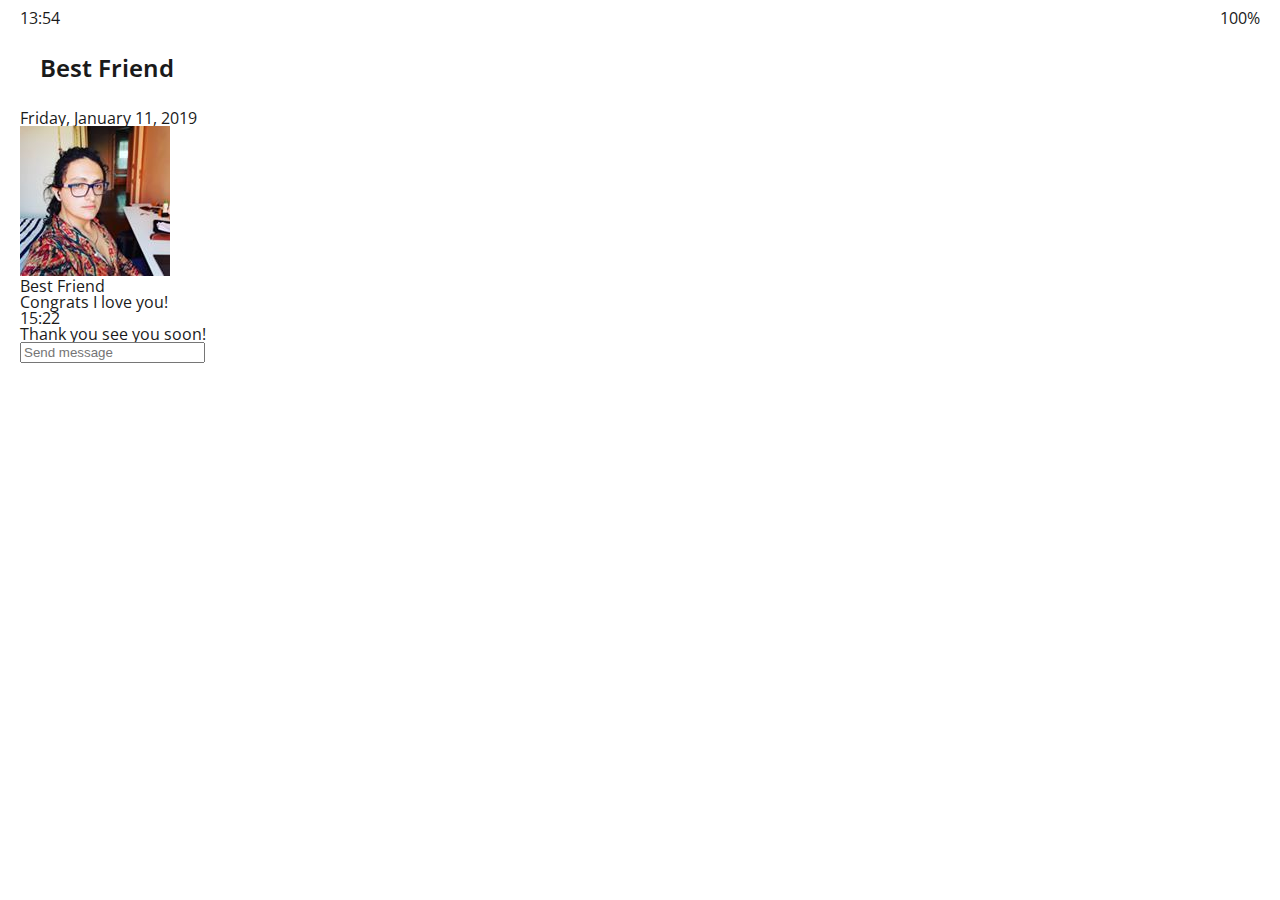
==== chat.html @ 5e0679d3 "#2.8 Friends Screen" ====
<!DOCTYPE html>
<html lang="en">
  <head>
    <meta charset="UTF-8" />
    <meta name="viewport" content="width=device-width, initial-scale=1.0" />
    <link
      rel="stylesheet"
      href="https://use.fontawesome.com/releases/v5.7.2/css/all.css"
      integrity="sha384-fnmOCqbTlWIlj8LyTjo7mOUStjsKC4pOpQbqyi7RrhN7udi9RwhKkMHpvLbHG9Sr"
      crossorigin="anonymous"
    />
    <link rel="stylesheet" href="css/styles.css" />
    <title>Chat | Kakao Clone</title>
  </head>
  <body>
    <div class="status-bar">
      <div class="status-bar__column">
        <span class="status-bar__clock">13:54</span>
      </div>
      <div class="status-bar__column">
        <i class="fas fa-clock"></i>
        <i class="fas fa-volume-mute"></i>
        <i class="fas fa-wifi"></i>
        <span class="status-bar__battery-level">100%</span>
        <i class="fas fa-battery-full"></i>
      </div>
    </div>
    <header class="header">
      <div class="header__header-column">
        <a href="index.html" class="header__back-btn">
          <i class="fas fa-arrow-left"></i>
        </a>
        <h1 class="header__title">Best Friend</h1>
      </div>
      <div class="header__header-column">
        <span class="header__icon">
          <i class="fas fa-search"></i>
        </span>
        <span class="header__icon">
          <i class="fas fa-bars"></i>
        </span>
      </div>
    </header>
    <main class="chat">
      <ul class="chat__messages">
        <span class="chat__timestamp">Friday, January 11, 2019</span>
        <li class="incoming-message message">
          <img src="images/avatar.jpg" class="m-avatar message__avatar" />
          <div class="message__content">
            <span class="message__author">Best Friend</span>
            <div class="message__bubble">
              Congrats I love you!
            </div>
          </div>
          <span class="message__timestamp"></span>
        </li>
        <li class="incoming-message message">
          <span class="message__timestamp">15:22</span>
          <div class="message__content">
            <div class="message__bubble">
              Thank you see you soon!
            </div>
          </div>
        </li>
      </ul>
    </main>
    <div class="chat__write">
      <div class="chat__write-column">
        <i class="far fa-plus-square"></i>
      </div>
      <div class="chat__write-column">
        <input
          type="text"
          placeholder="Send message"
          class="chat__write-input"
        />
      </div>
      <div class="chat__write-column">
        <span class="chat__write-input">
          <i class="far fa-smile-wink"></i>
        </span>
        <span class="chat__write-input">
          <i class="fas fa-microphone"></i>
        </span>
      </div>
    </div>
  </body>
</html>
---- css/styles.css ----
@import url("https://fonts.googleapis.com/css2?family=Open+Sans:wght@400;650&display=swap");
@import "reset.css";
@import "status-bar.css";
@import "header.css";
@import "nav-bar.css";
@import "friend.css";
@import "friends.css";

* {
  box-sizing: border-box;
}

body {
  background-color: white;
  padding: 10px 20px;
  color: #1a1a1a;
  font-family: "Open Sans", -apple-system, BlinkMacSystemFont, "Segoe UI",
    Roboto, Oxygen, Ubuntu, Cantarell, "Helvetica Neue", sans-serif;
}

a {
  color: inherit;
  text-decoration: none;
}
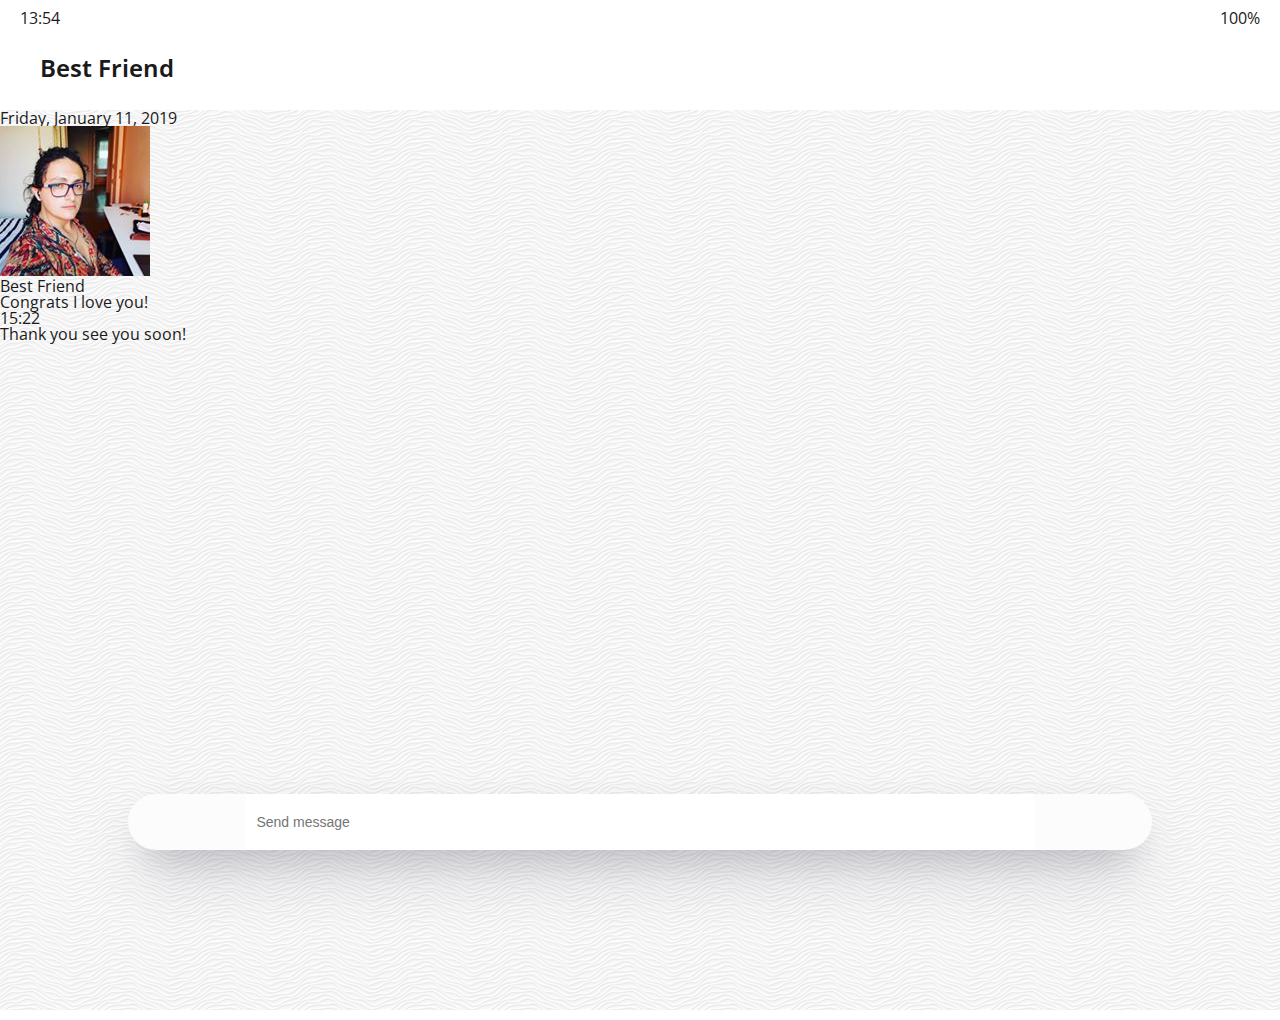
==== commit c47abb87: "#2.12 Chats Screen part One" ====
--- a/chat.html
+++ b/chat.html
@@ -12,7 +12,7 @@
     <link rel="stylesheet" href="css/styles.css" />
     <title>Chat | Kakao Clone</title>
   </head>
-  <body>
+  <body class="chats-body">
     <div class="status-bar">
       <div class="status-bar__column">
         <span class="status-bar__clock">13:54</span>
--- a/css/styles.css
+++ b/css/styles.css
@@ -1,10 +1,14 @@
-@import url("https://fonts.googleapis.com/css2?family=Open+Sans:wght@400;650&display=swap");
+@import url("https://fonts.googleapis.com/css2?family=Open+Sans:wght@300;400;650&display=swap");
 @import "reset.css";
 @import "status-bar.css";
 @import "header.css";
 @import "nav-bar.css";
 @import "friend.css";
 @import "friends.css";
+@import "find.css";
+@import "more.css";
+@import "settings.css";
+@import "chat.css";
 
 * {
   box-sizing: border-box;
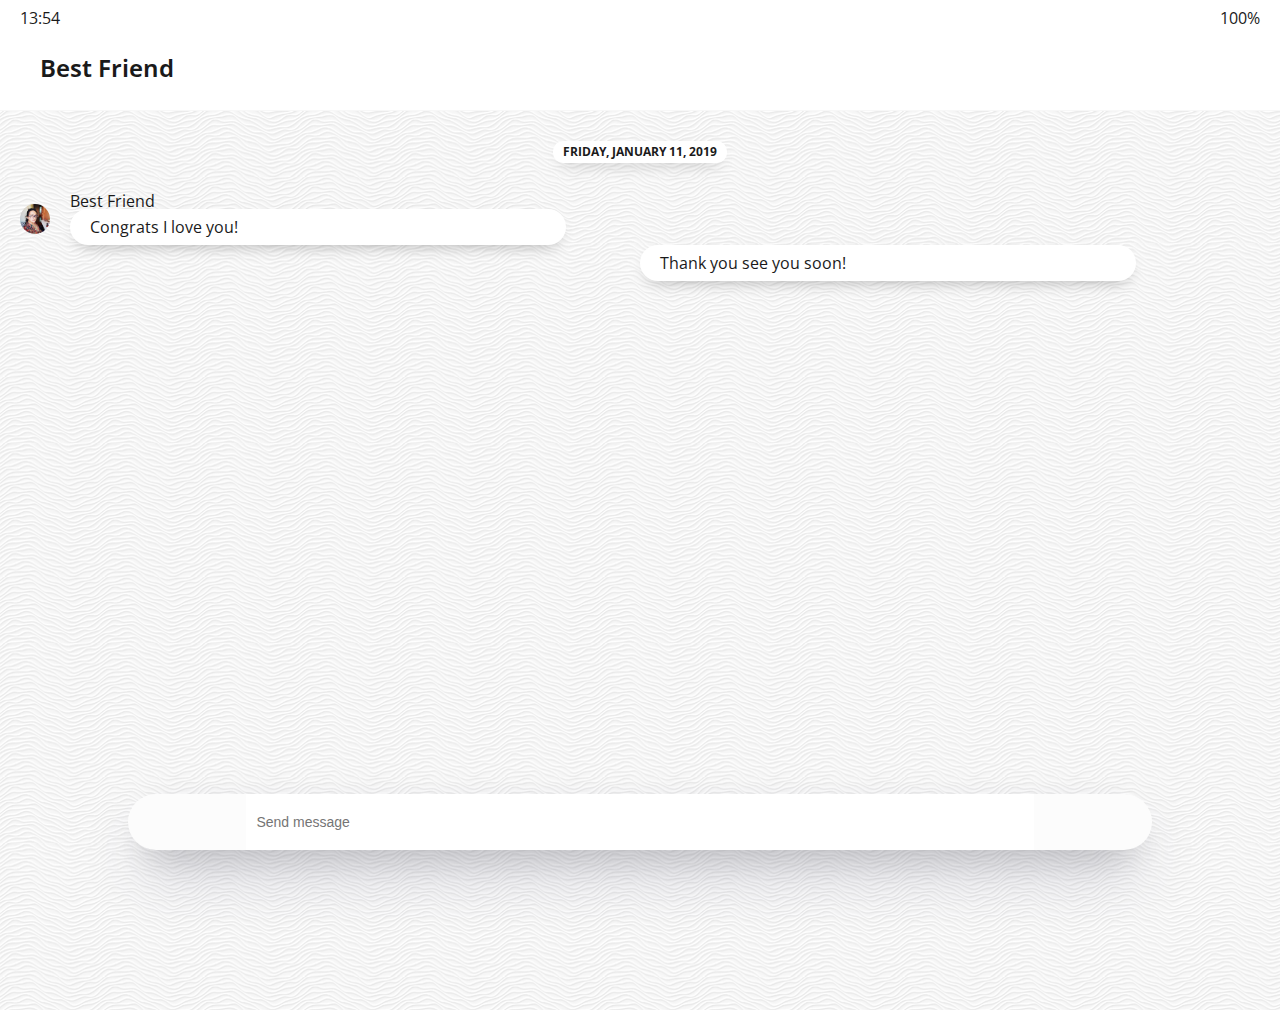
==== commit 458baae7: "#2.13 Chats Screen part Two" ====
--- a/chat.html
+++ b/chat.html
@@ -41,7 +41,7 @@
         </span>
       </div>
     </header>
-    <main class="chat">
+    <main class="chat-screen">
       <ul class="chat__messages">
         <span class="chat__timestamp">Friday, January 11, 2019</span>
         <li class="incoming-message message">
@@ -52,10 +52,9 @@
               Congrats I love you!
             </div>
           </div>
+        </li>
+        <li class="sent-message message">
           <span class="message__timestamp"></span>
-        </li>
-        <li class="incoming-message message">
-          <span class="message__timestamp">15:22</span>
           <div class="message__content">
             <div class="message__bubble">
               Thank you see you soon!
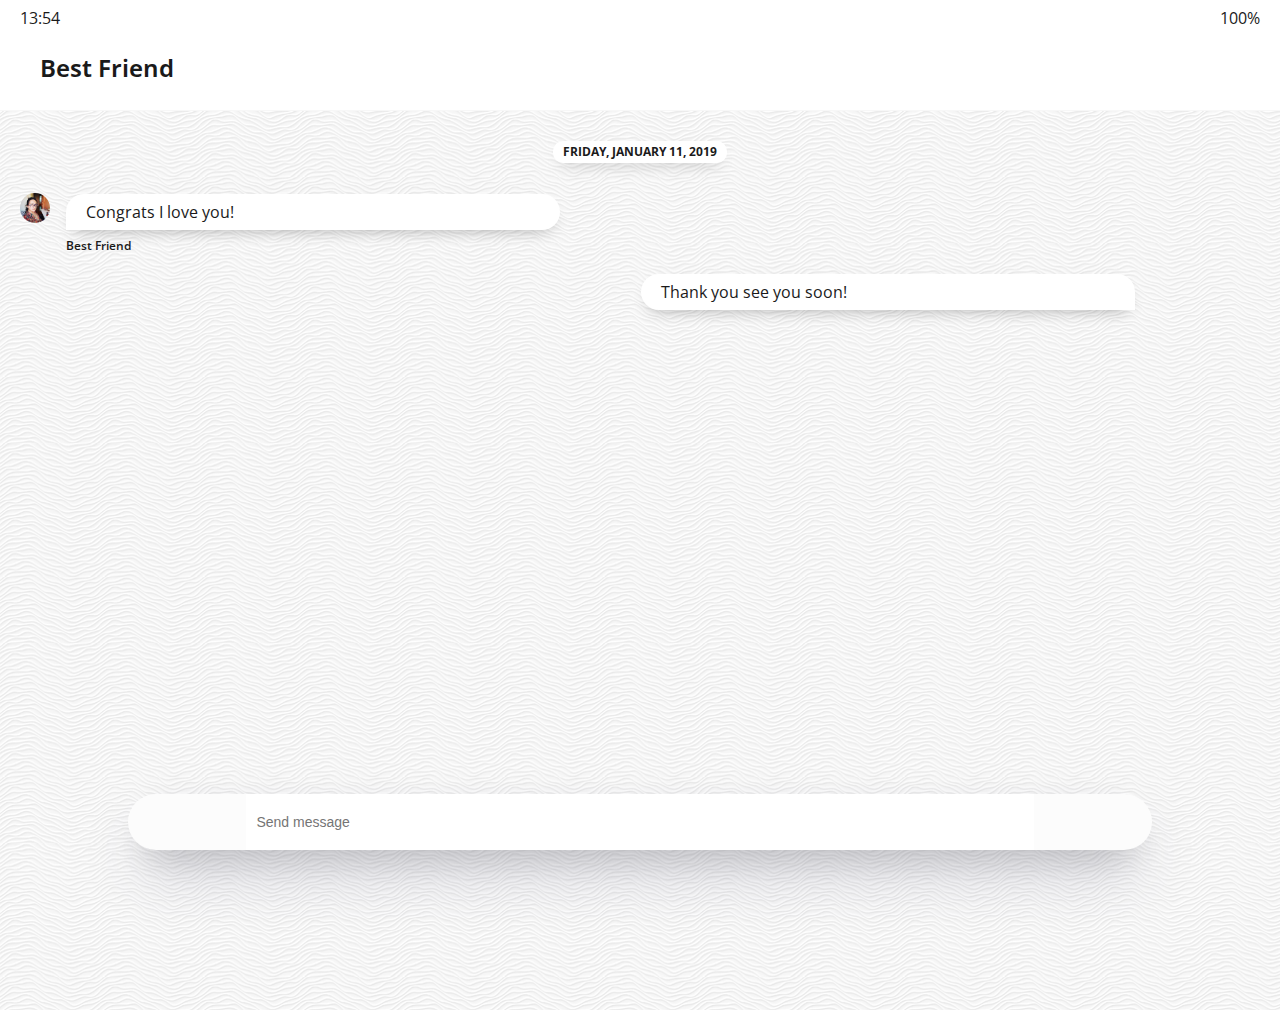
==== commit aa0f7f21: "#2.14 Chat Screen part Three" ====
--- a/chat.html
+++ b/chat.html
@@ -47,14 +47,13 @@
         <li class="incoming-message message">
           <img src="images/avatar.jpg" class="m-avatar message__avatar" />
           <div class="message__content">
-            <span class="message__author">Best Friend</span>
             <div class="message__bubble">
               Congrats I love you!
             </div>
+            <span class="message__author">Best Friend</span>
           </div>
         </li>
         <li class="sent-message message">
-          <span class="message__timestamp"></span>
           <div class="message__content">
             <div class="message__bubble">
               Thank you see you soon!
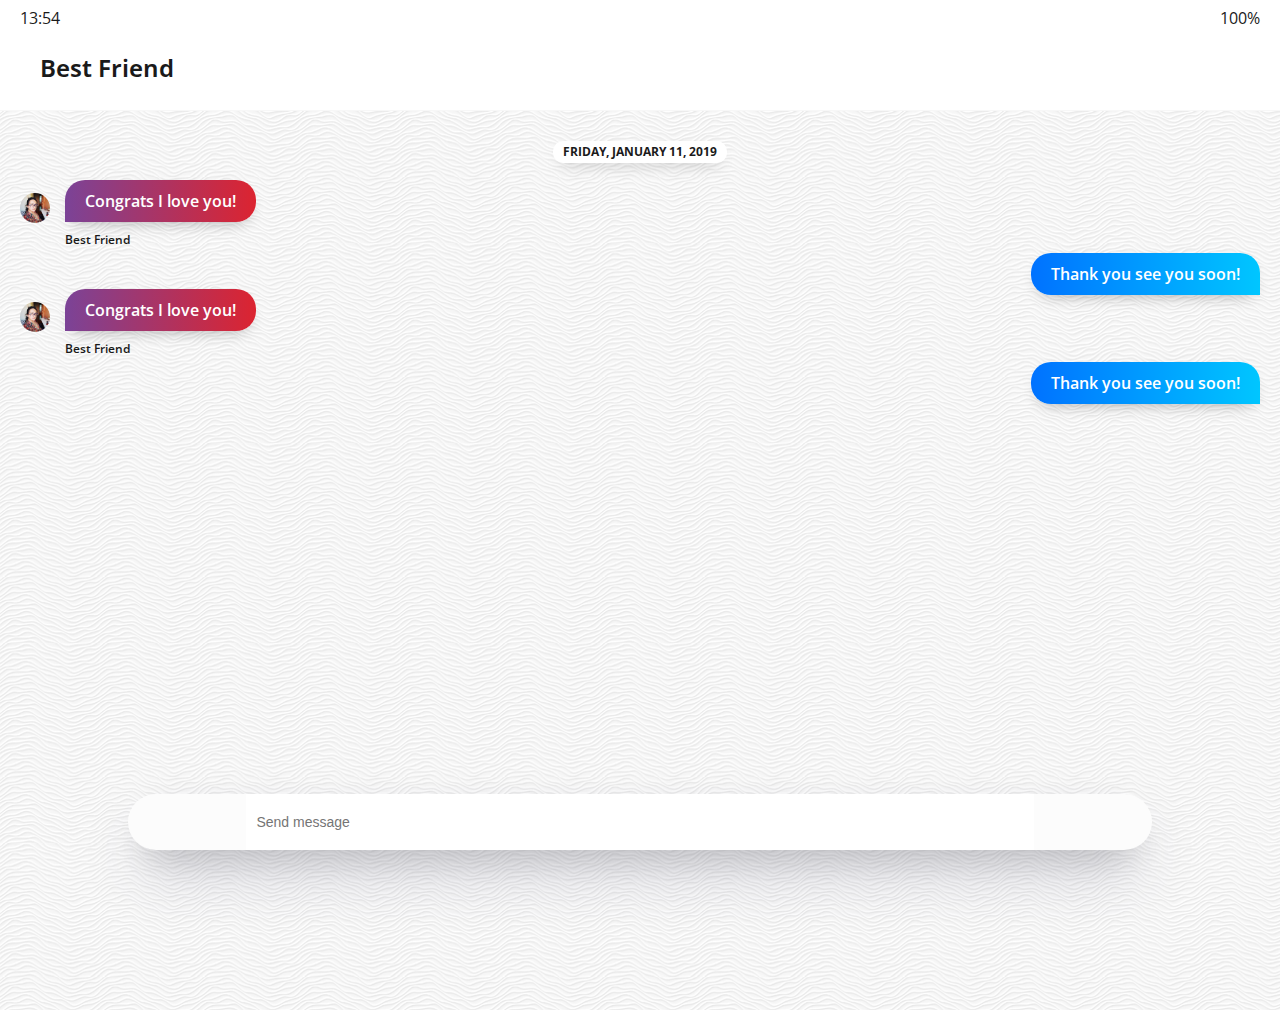
==== commit 2e55e3c8: "#2.15 Chat Screen part Four" ====
--- a/chat.html
+++ b/chat.html
@@ -47,17 +47,33 @@
         <li class="incoming-message message">
           <img src="images/avatar.jpg" class="m-avatar message__avatar" />
           <div class="message__content">
-            <div class="message__bubble">
+            <span class="message__bubble">
               Congrats I love you!
-            </div>
+            </span>
             <span class="message__author">Best Friend</span>
           </div>
         </li>
         <li class="sent-message message">
           <div class="message__content">
-            <div class="message__bubble">
+            <span class="message__bubble">
               Thank you see you soon!
-            </div>
+            </span>
+          </div>
+        </li>
+        <li class="incoming-message message">
+          <img src="images/avatar.jpg" class="m-avatar message__avatar" />
+          <div class="message__content">
+            <span class="message__bubble">
+              Congrats I love you!
+            </span>
+            <span class="message__author">Best Friend</span>
+          </div>
+        </li>
+        <li class="sent-message message">
+          <div class="message__content">
+            <span class="message__bubble">
+              Thank you see you soon!
+            </span>
           </div>
         </li>
       </ul>
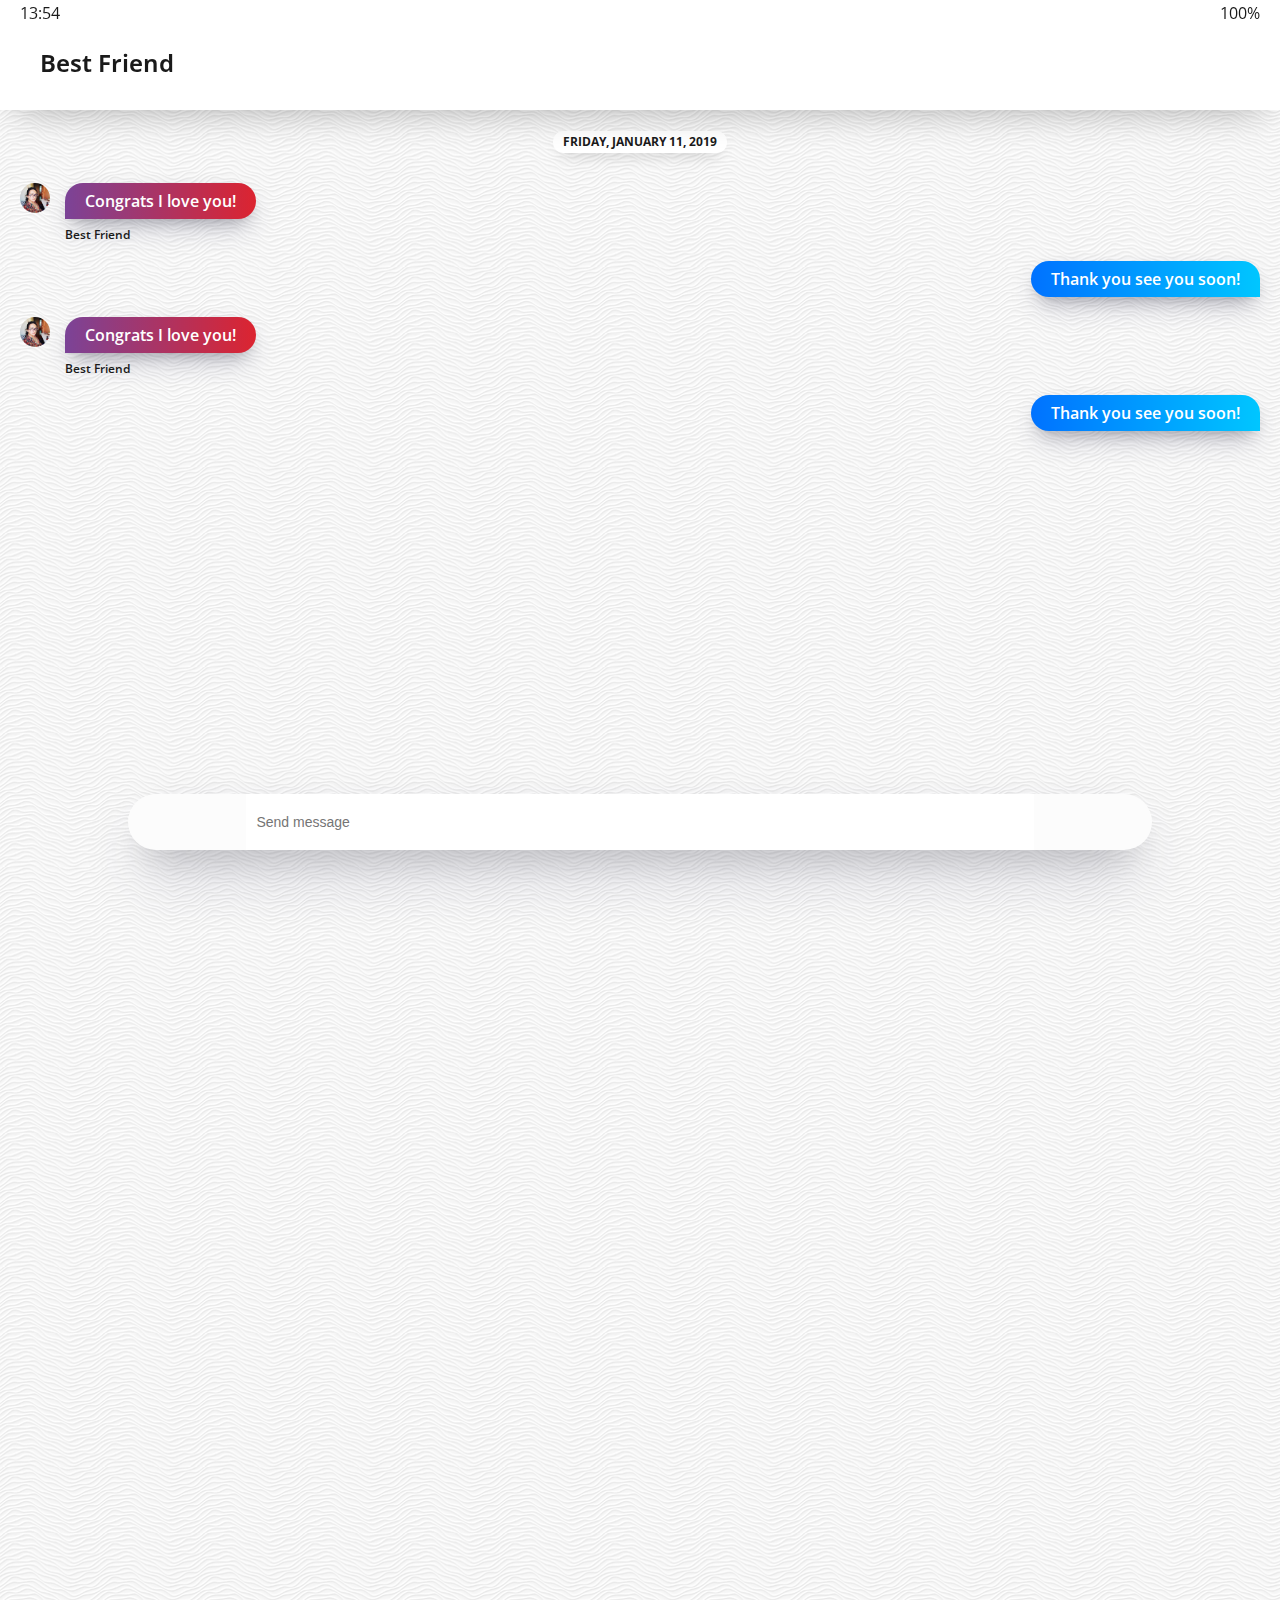
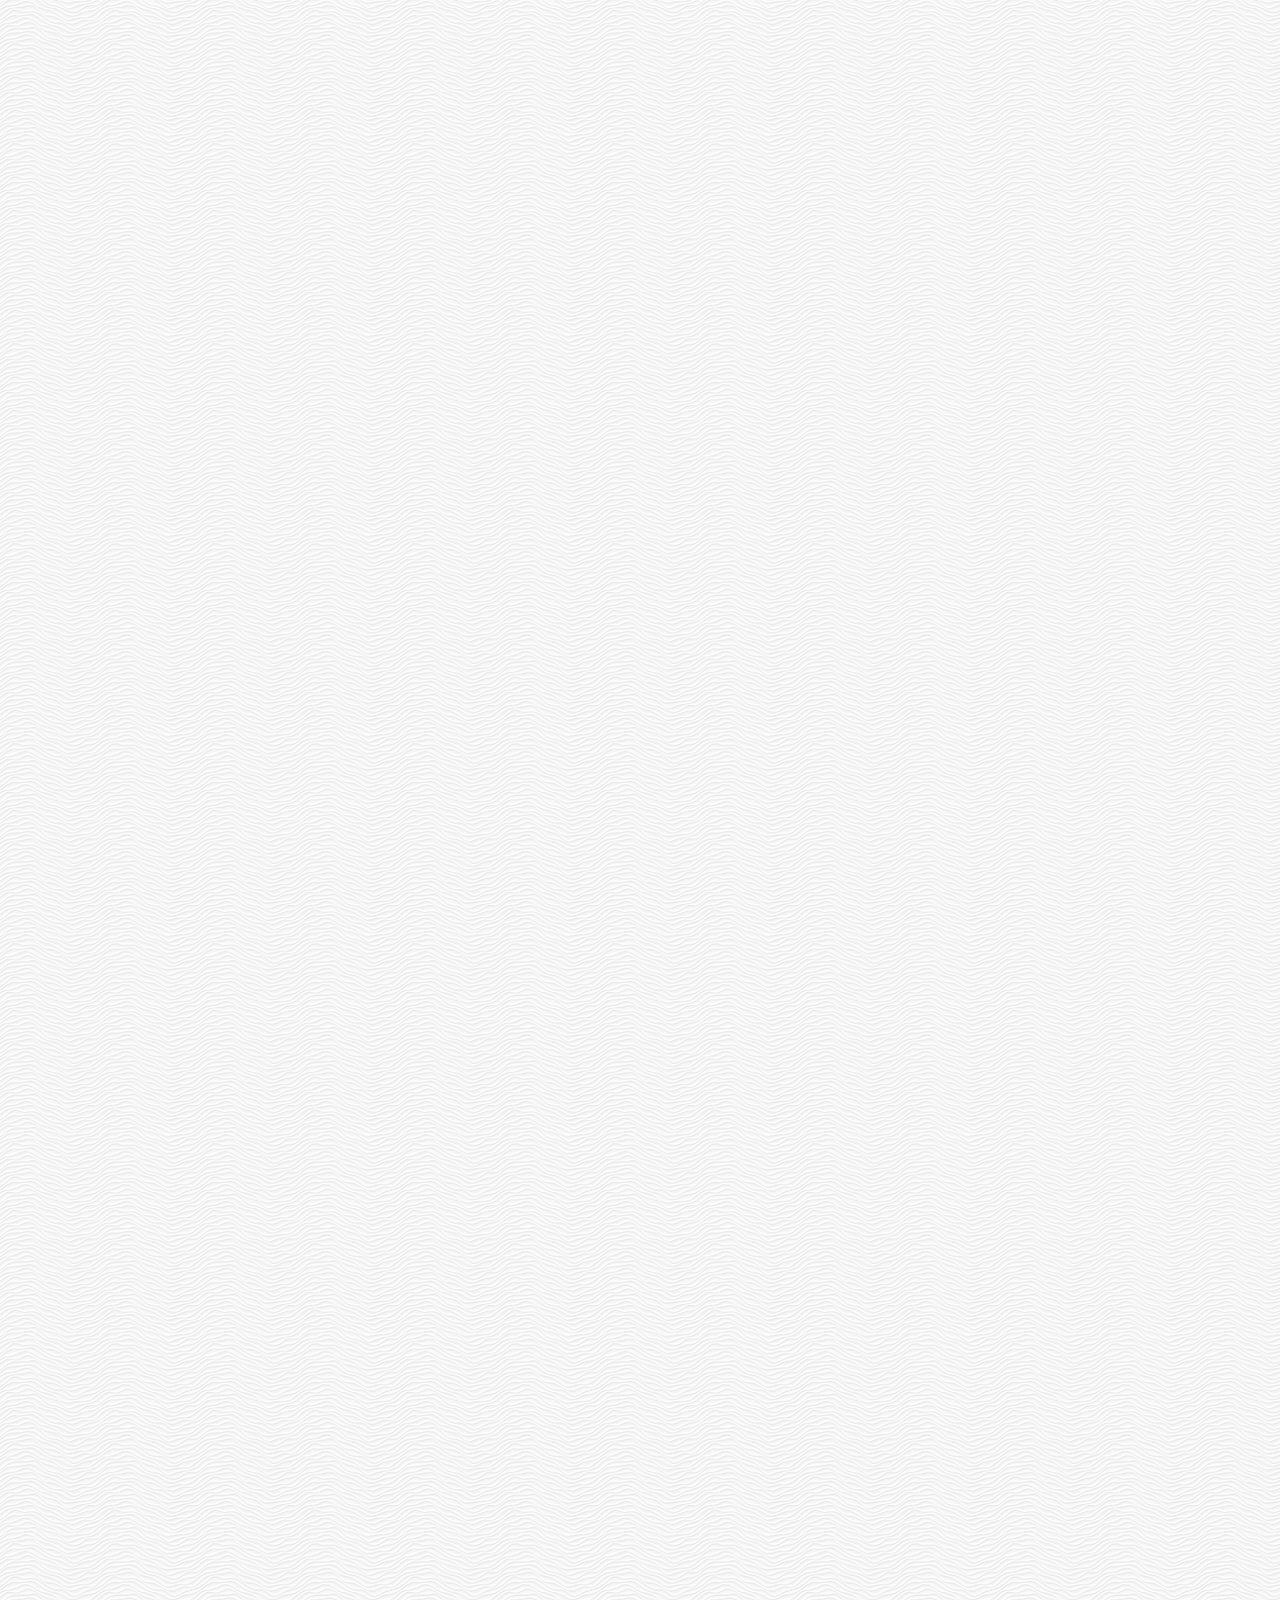
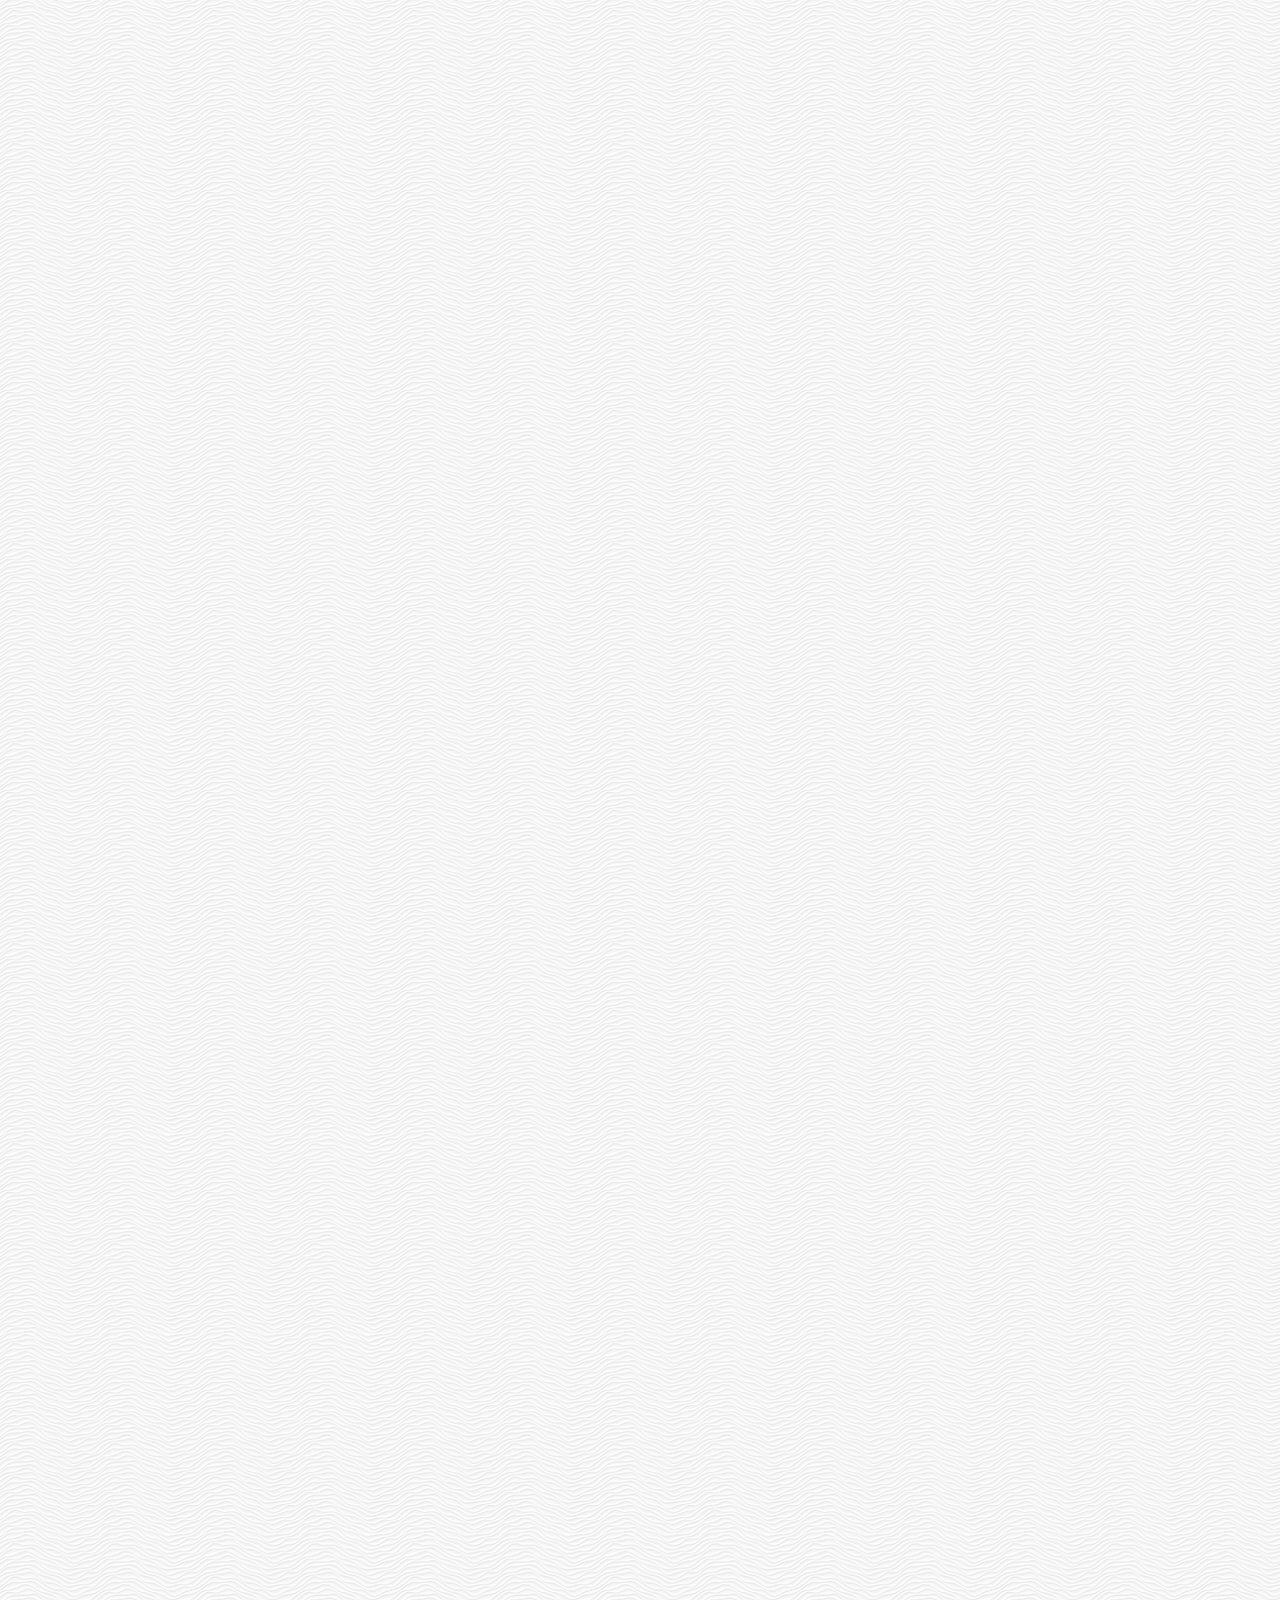
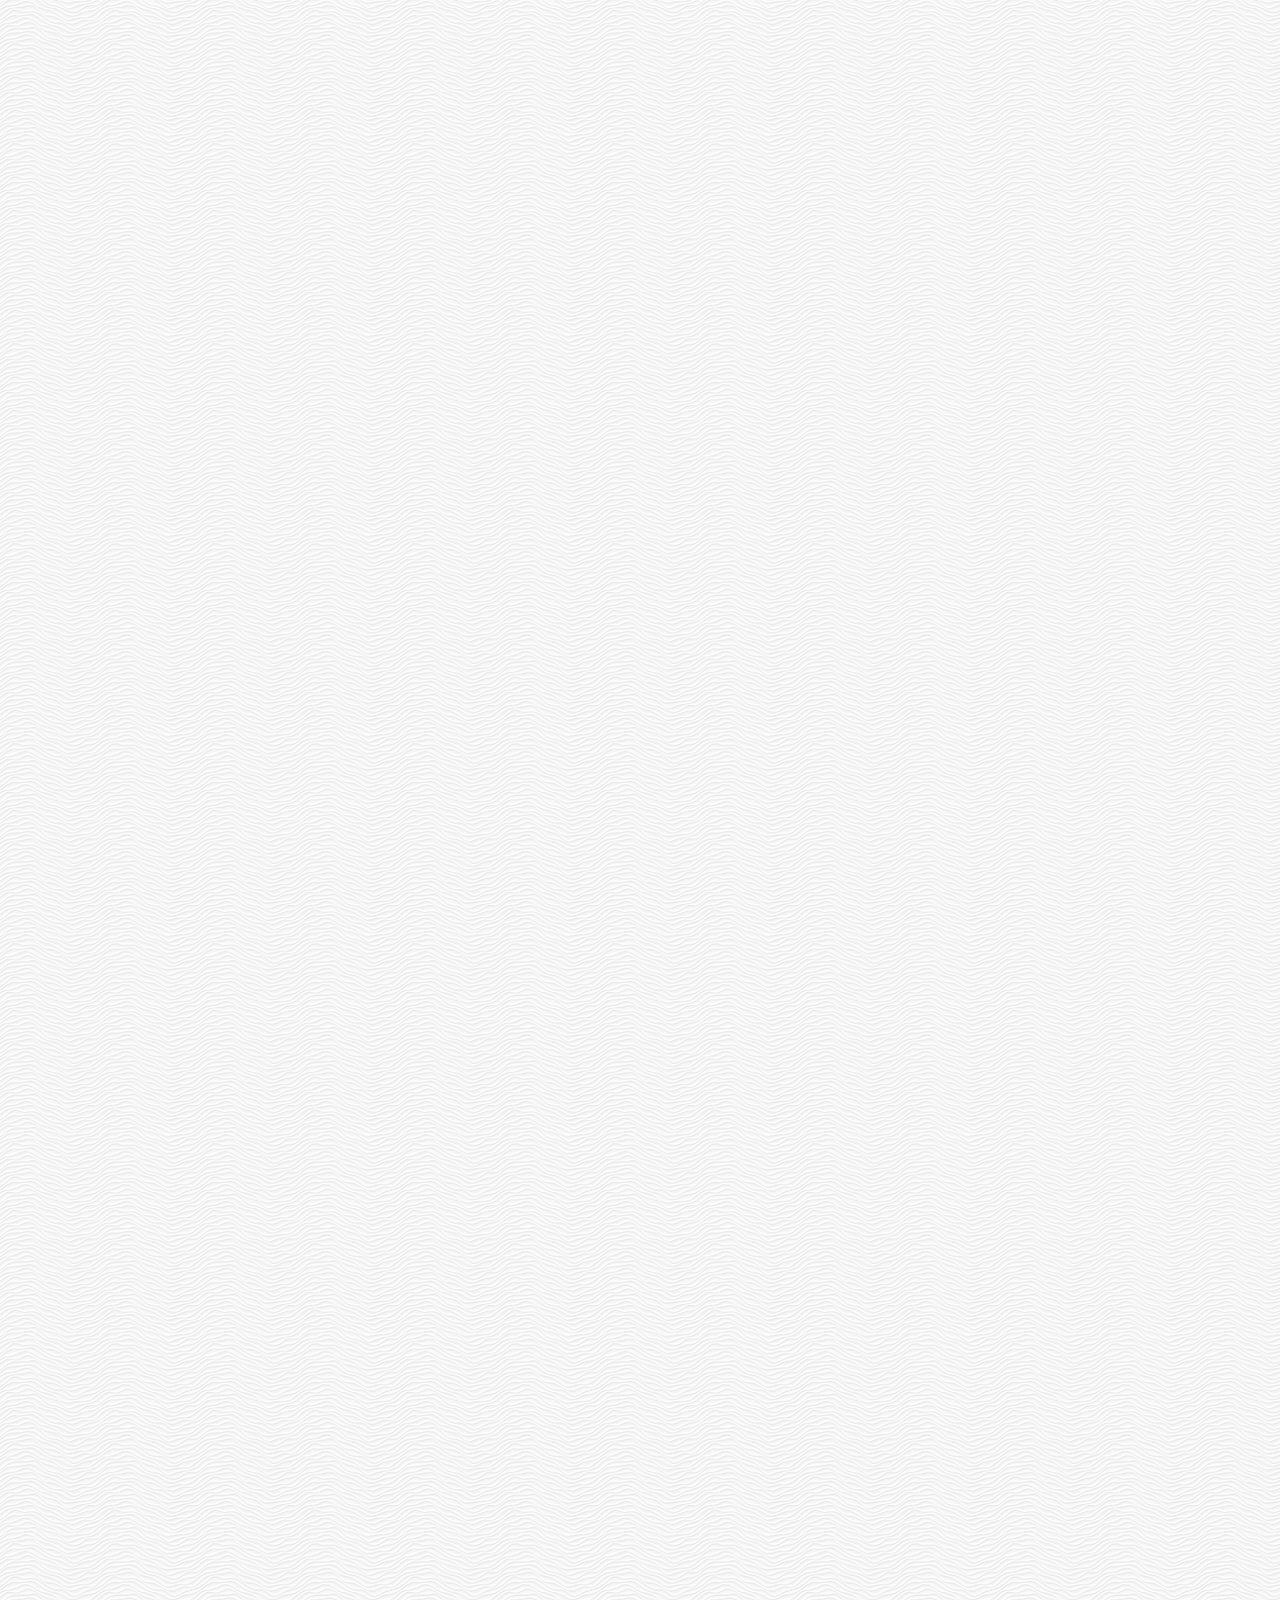
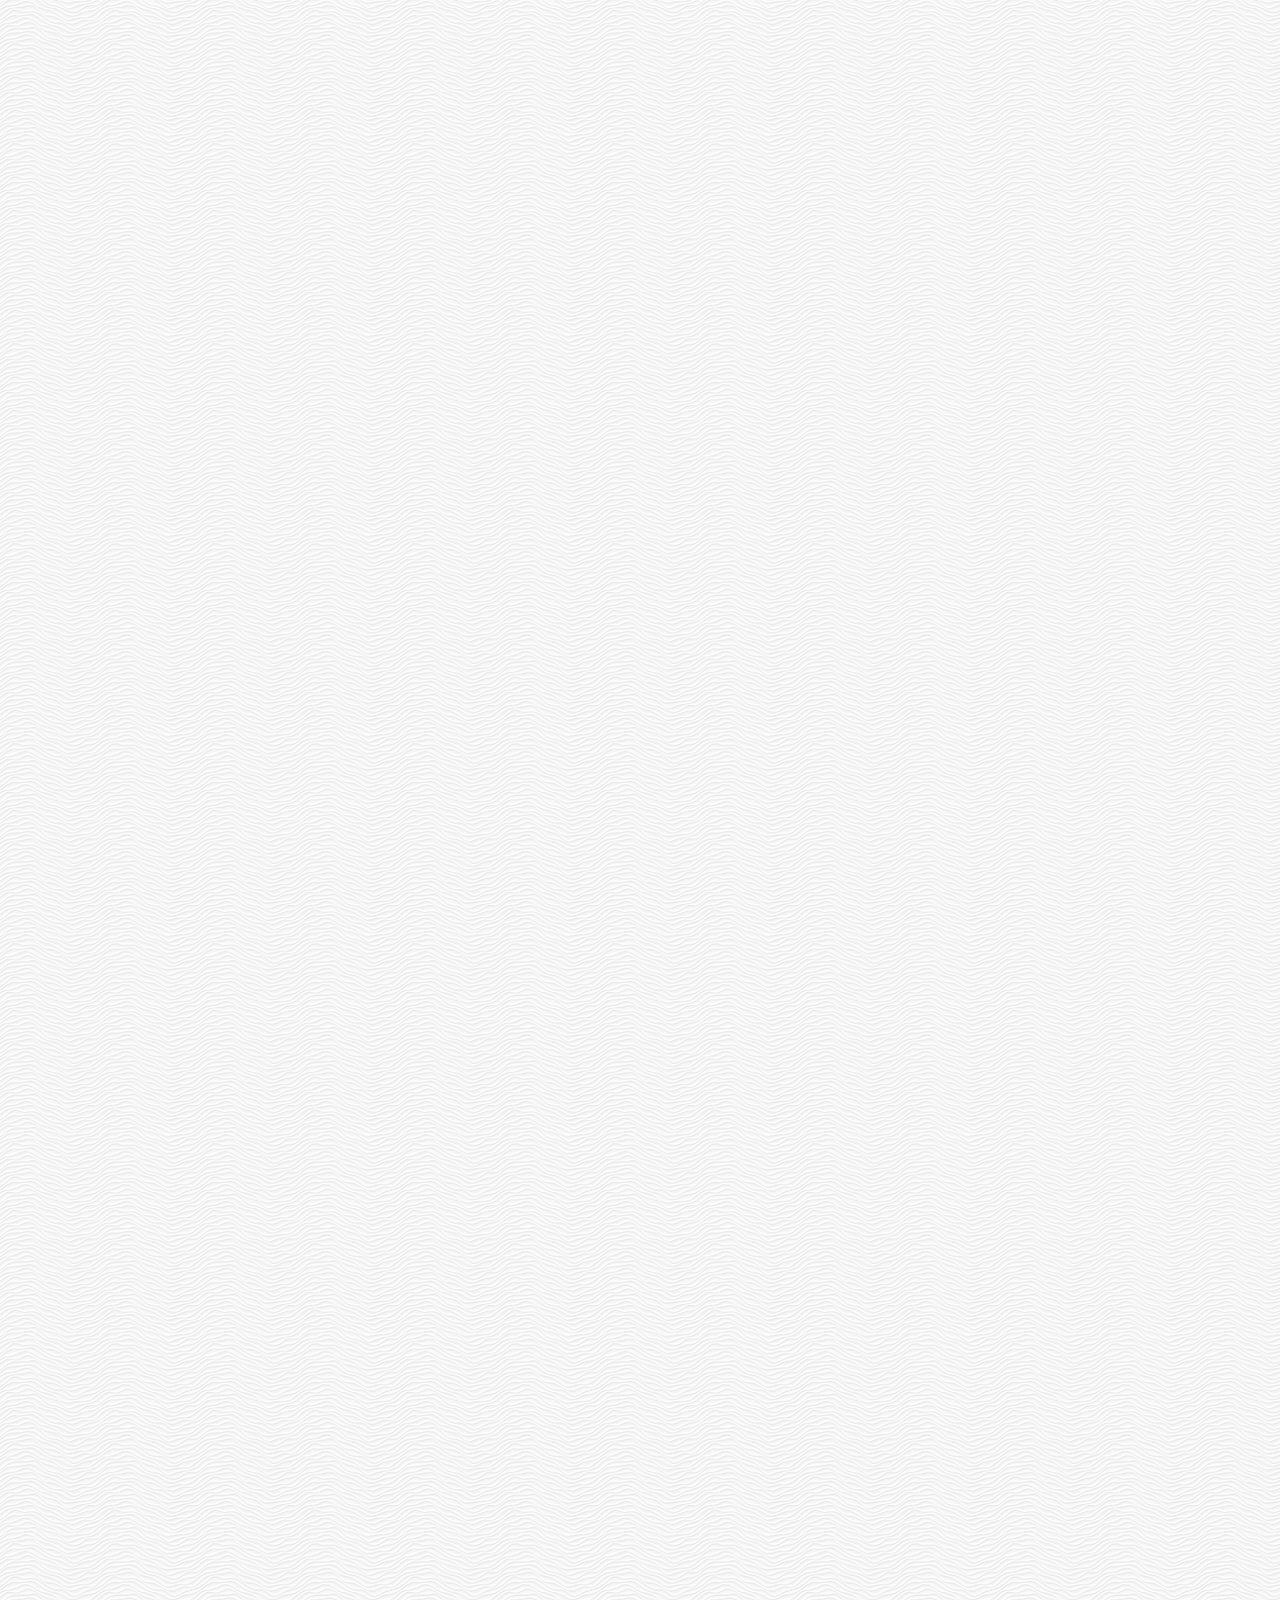
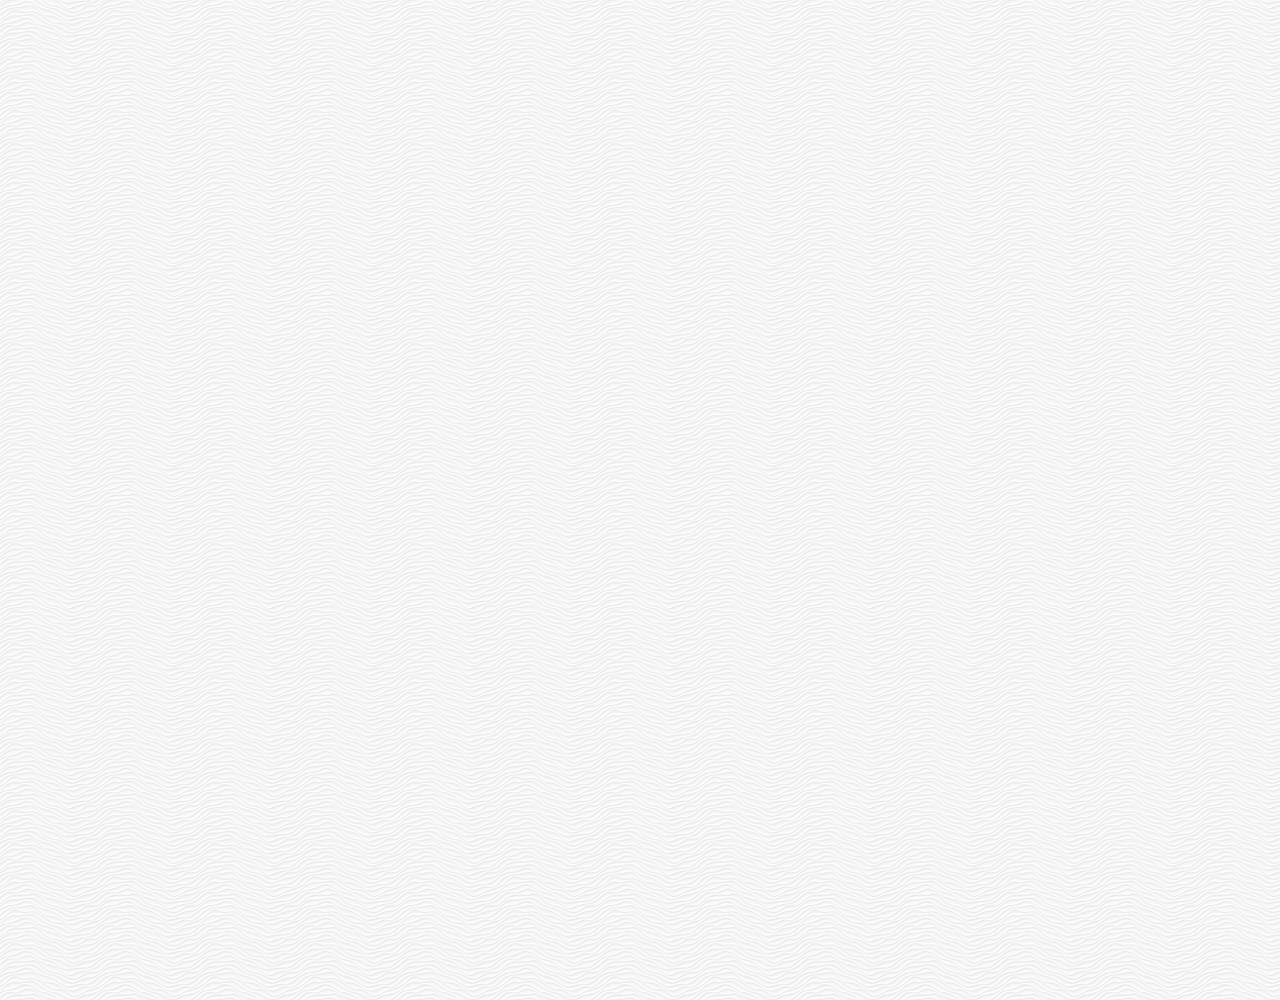
==== commit bc577920: "#3.0 Fixed Header" ====
--- a/chat.html
+++ b/chat.html
@@ -13,34 +13,36 @@
     <title>Chat | Kakao Clone</title>
   </head>
   <body class="chats-body">
-    <div class="status-bar">
-      <div class="status-bar__column">
-        <span class="status-bar__clock">13:54</span>
+    <div class="header-wrapper">
+      <div class="status-bar">
+        <div class="status-bar__column">
+          <span class="status-bar__clock">13:54</span>
+        </div>
+        <div class="status-bar__column">
+          <i class="fas fa-clock"></i>
+          <i class="fas fa-volume-mute"></i>
+          <i class="fas fa-wifi"></i>
+          <span class="status-bar__battery-level">100%</span>
+          <i class="fas fa-battery-full"></i>
+        </div>
       </div>
-      <div class="status-bar__column">
-        <i class="fas fa-clock"></i>
-        <i class="fas fa-volume-mute"></i>
-        <i class="fas fa-wifi"></i>
-        <span class="status-bar__battery-level">100%</span>
-        <i class="fas fa-battery-full"></i>
-      </div>
+      <header class="header">
+        <div class="header__header-column">
+          <a href="index.html" class="header__back-btn">
+            <i class="fas fa-arrow-left"></i>
+          </a>
+          <h1 class="header__title">Best Friend</h1>
+        </div>
+        <div class="header__header-column">
+          <span class="header__icon">
+            <i class="fas fa-search"></i>
+          </span>
+          <span class="header__icon">
+            <i class="fas fa-bars"></i>
+          </span>
+        </div>
+      </header>
     </div>
-    <header class="header">
-      <div class="header__header-column">
-        <a href="index.html" class="header__back-btn">
-          <i class="fas fa-arrow-left"></i>
-        </a>
-        <h1 class="header__title">Best Friend</h1>
-      </div>
-      <div class="header__header-column">
-        <span class="header__icon">
-          <i class="fas fa-search"></i>
-        </span>
-        <span class="header__icon">
-          <i class="fas fa-bars"></i>
-        </span>
-      </div>
-    </header>
     <main class="chat-screen">
       <ul class="chat__messages">
         <span class="chat__timestamp">Friday, January 11, 2019</span>
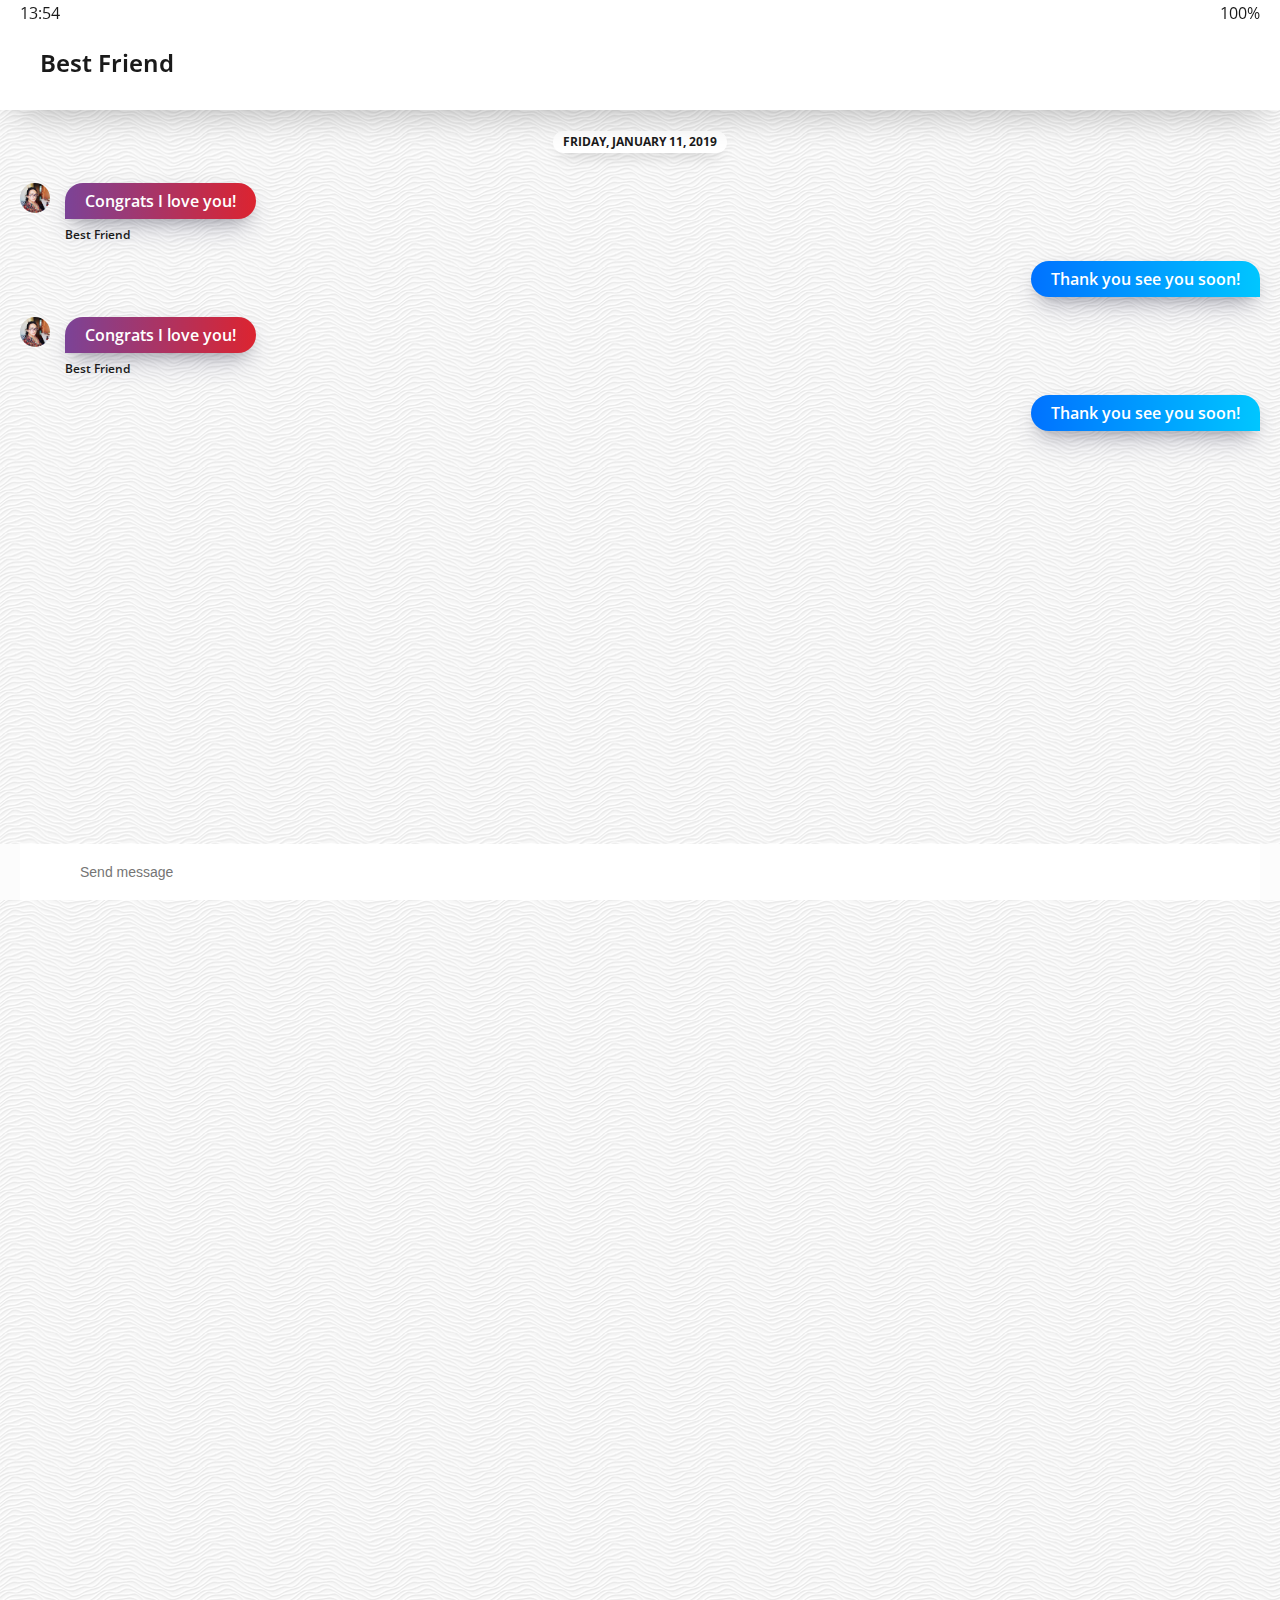
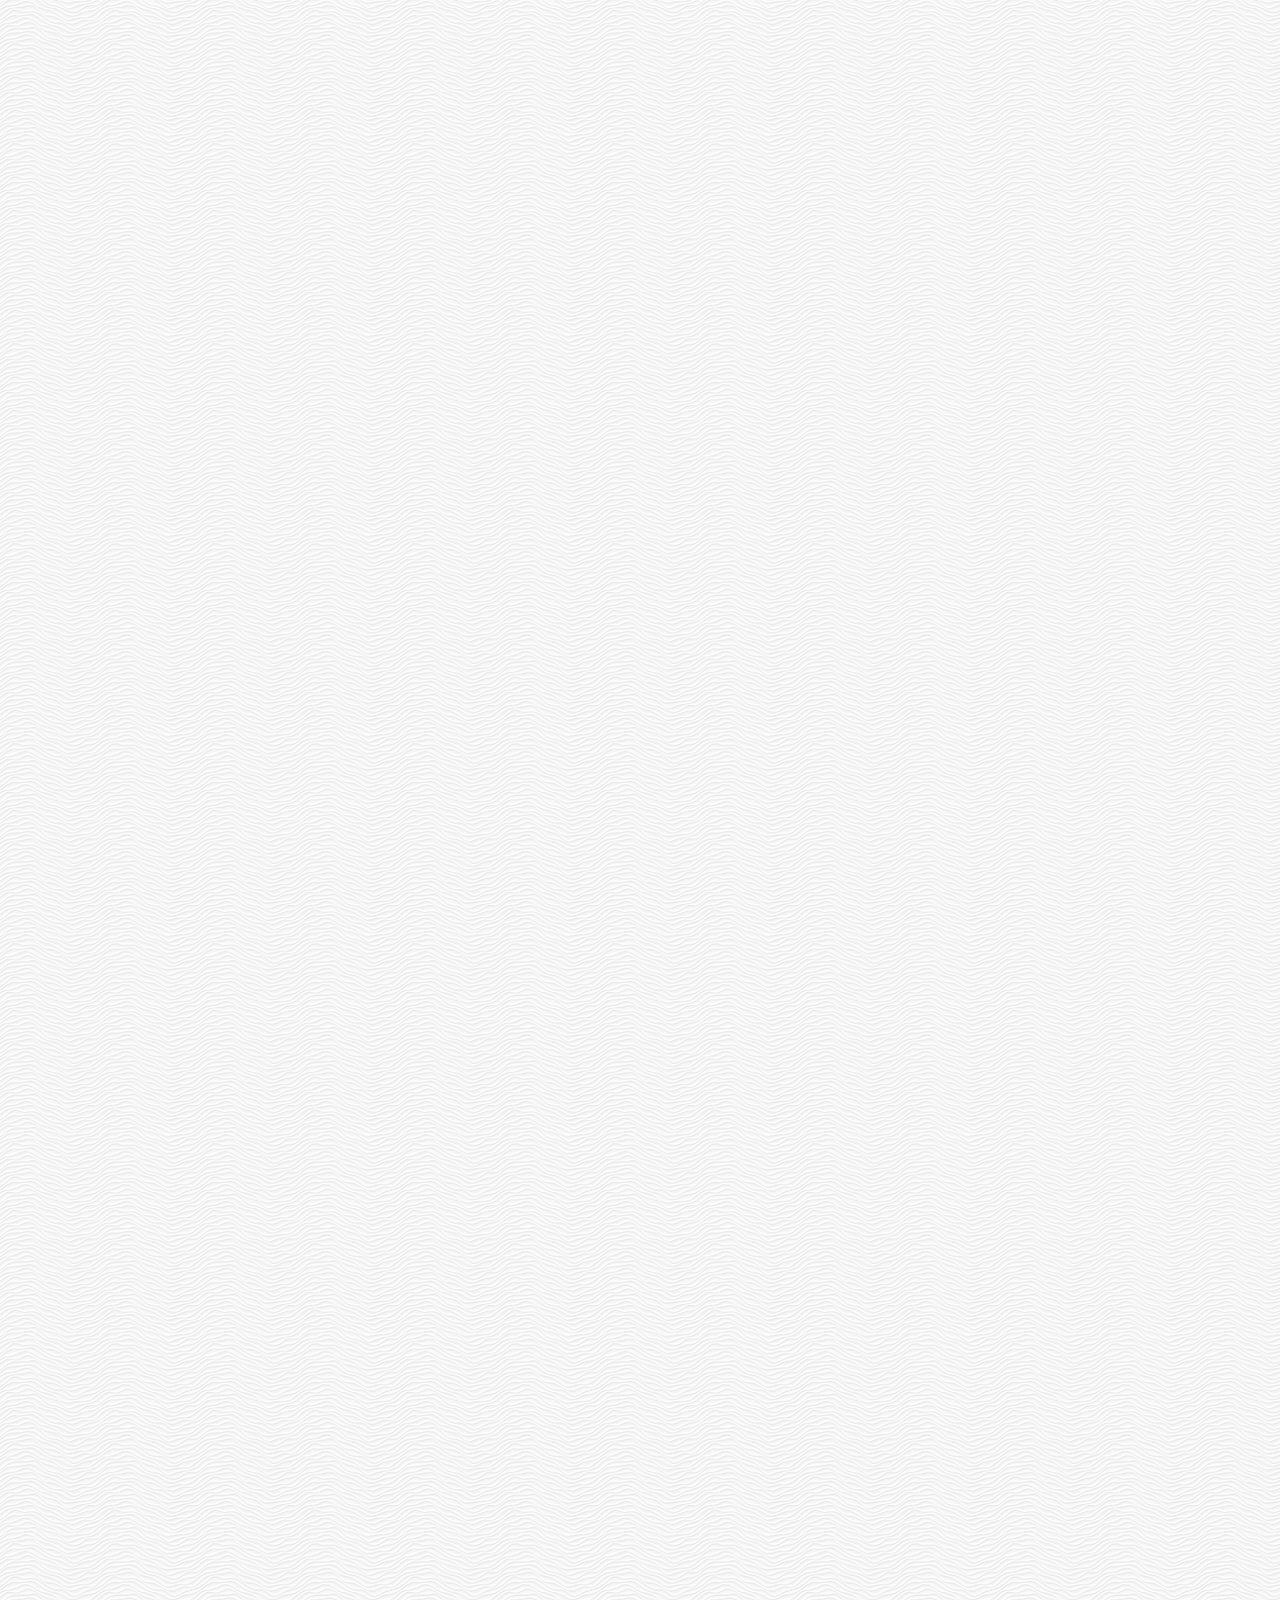
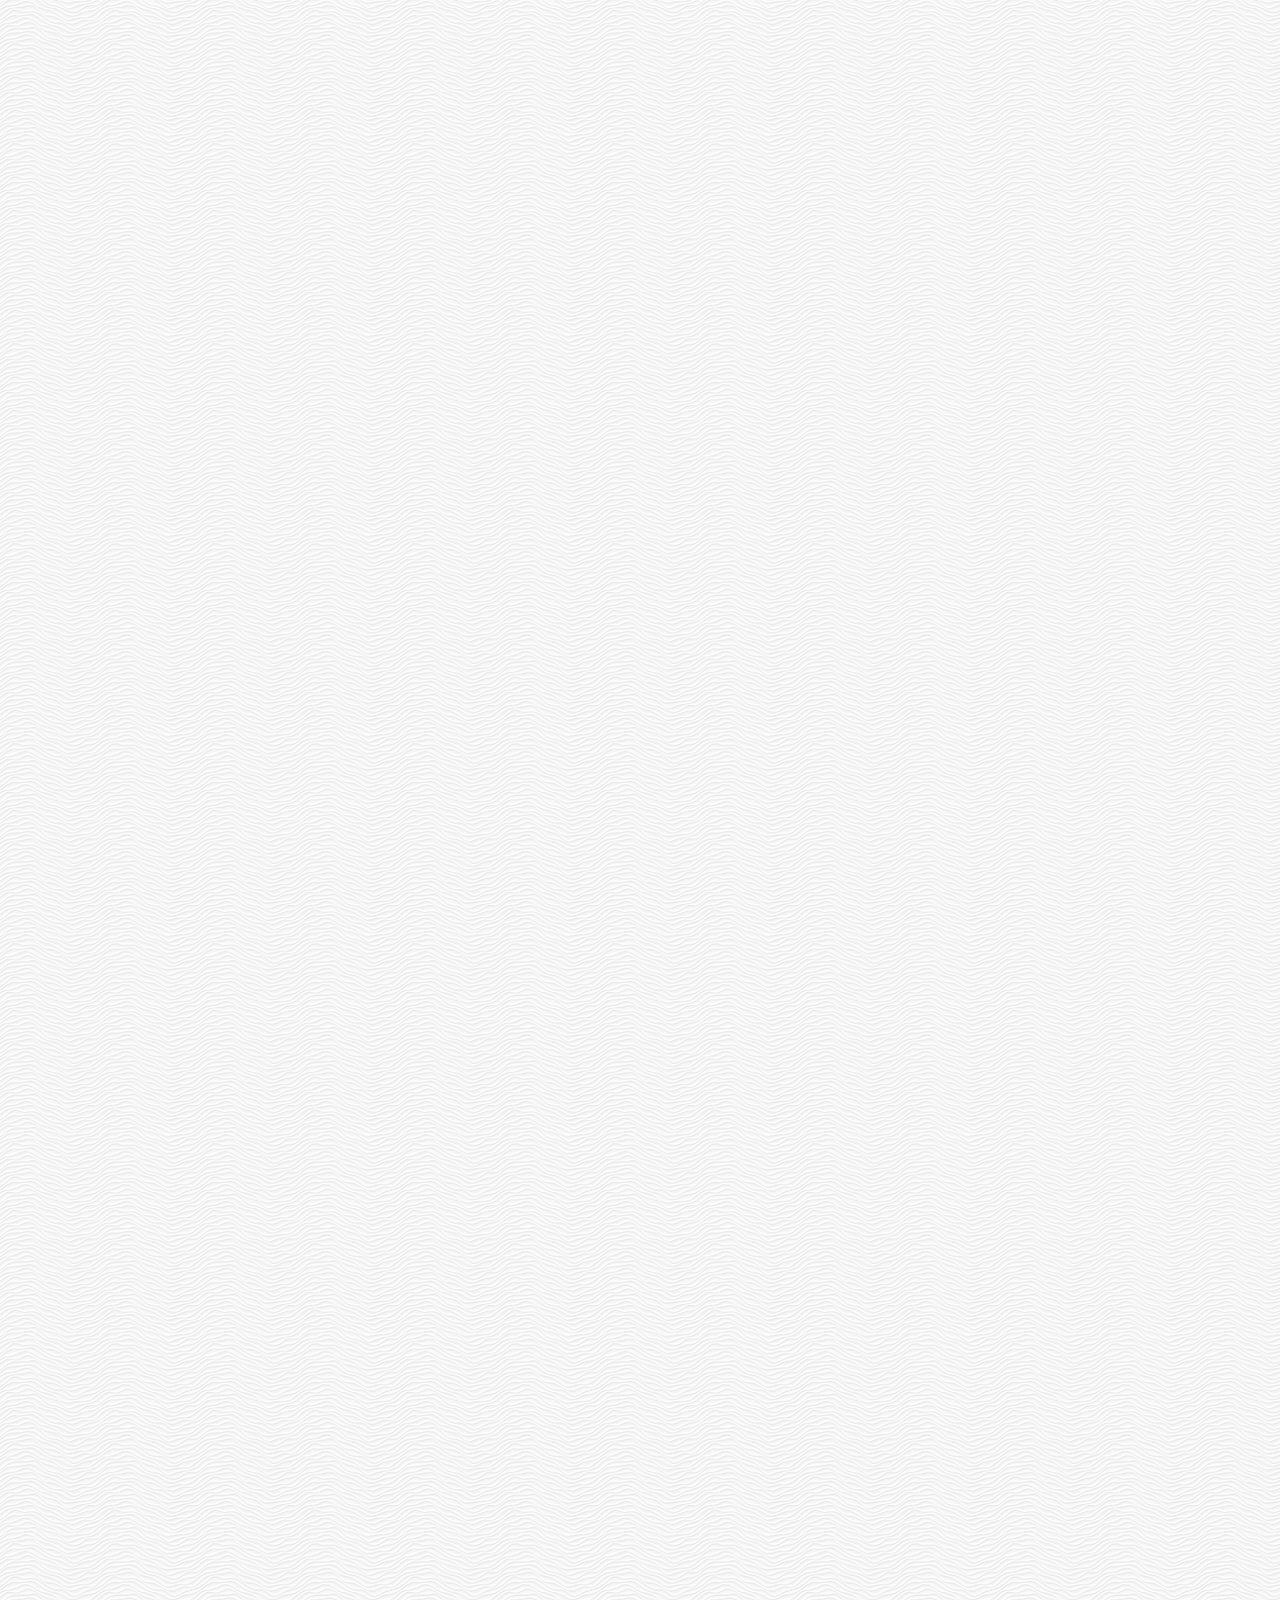
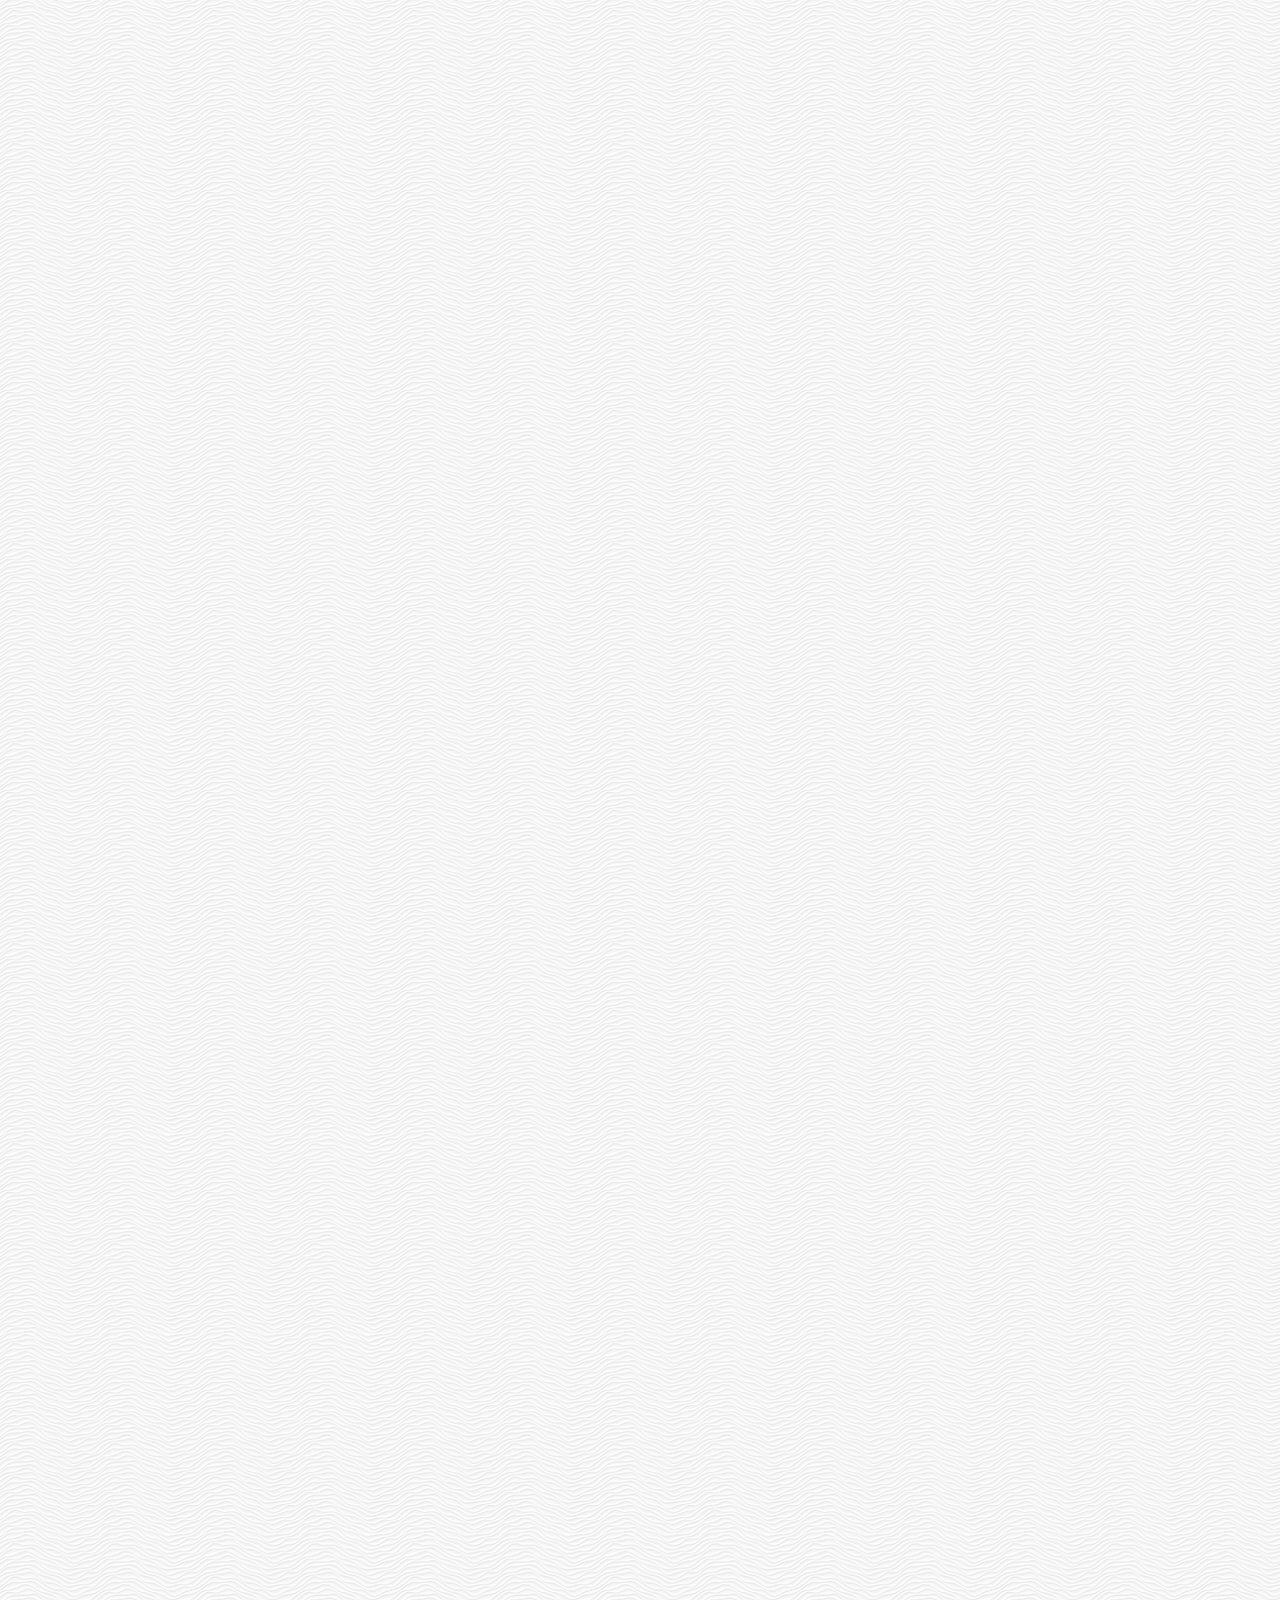
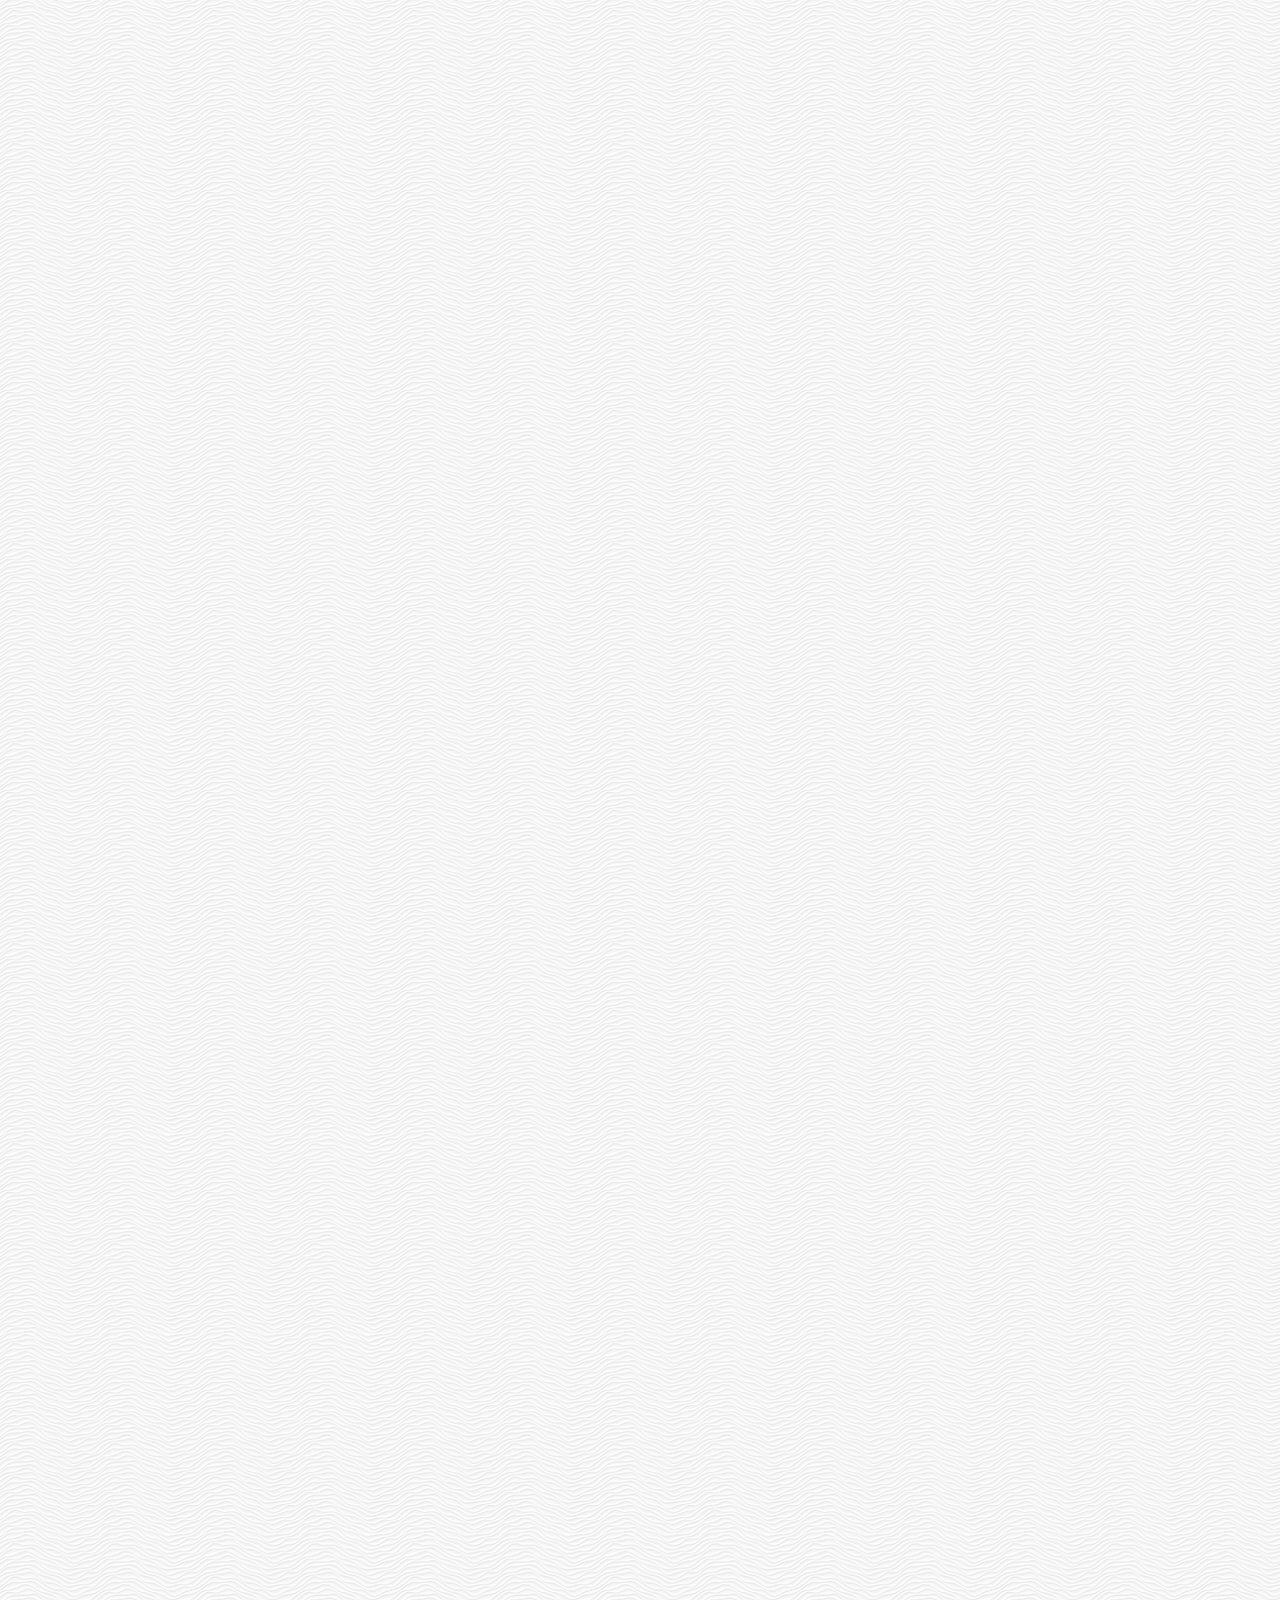
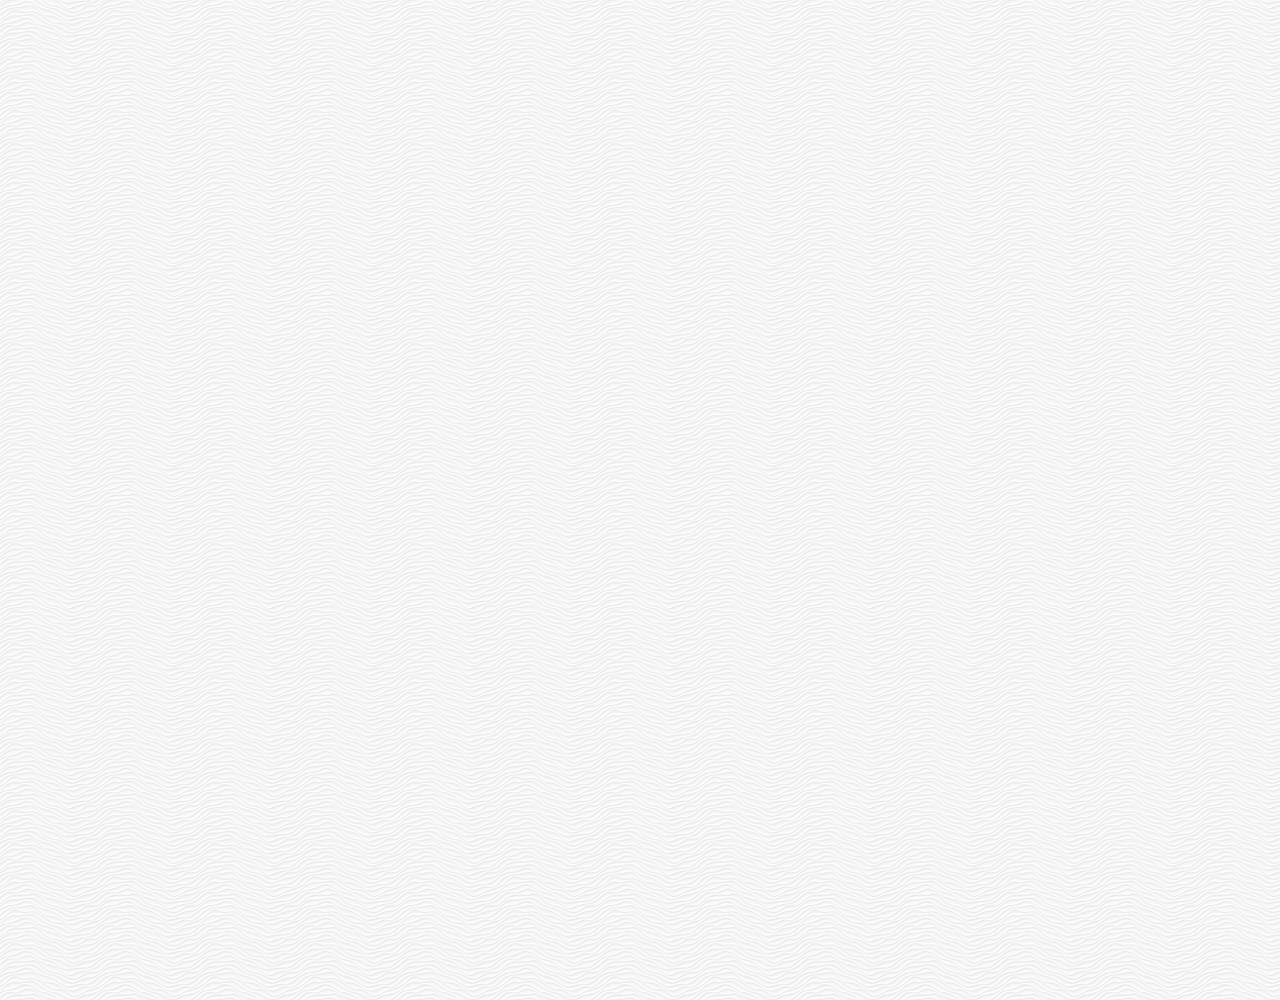
==== commit 9cf9fc2e: "#3.1 Going Crazy part One" ====
--- a/chat.html
+++ b/chat.html
@@ -80,22 +80,21 @@
         </li>
       </ul>
     </main>
-    <div class="chat__write">
-      <div class="chat__write-column">
+    <div class="chat__write--container">
+      <input
+        type="text"
+        class="chat__write"
+        placeholder="Send message"
+        class="chat__write-input"
+      />
+      <div class="chat__icon-left chat__icon">
         <i class="far fa-plus-square"></i>
       </div>
-      <div class="chat__write-column">
-        <input
-          type="text"
-          placeholder="Send message"
-          class="chat__write-input"
-        />
-      </div>
-      <div class="chat__write-column">
-        <span class="chat__write-input">
+      <div class="chat__icon-right chat__icon">
+        <span class="chat__write-icon">
           <i class="far fa-smile-wink"></i>
         </span>
-        <span class="chat__write-input">
+        <span class="chat__write-icon">
           <i class="fas fa-microphone"></i>
         </span>
       </div>
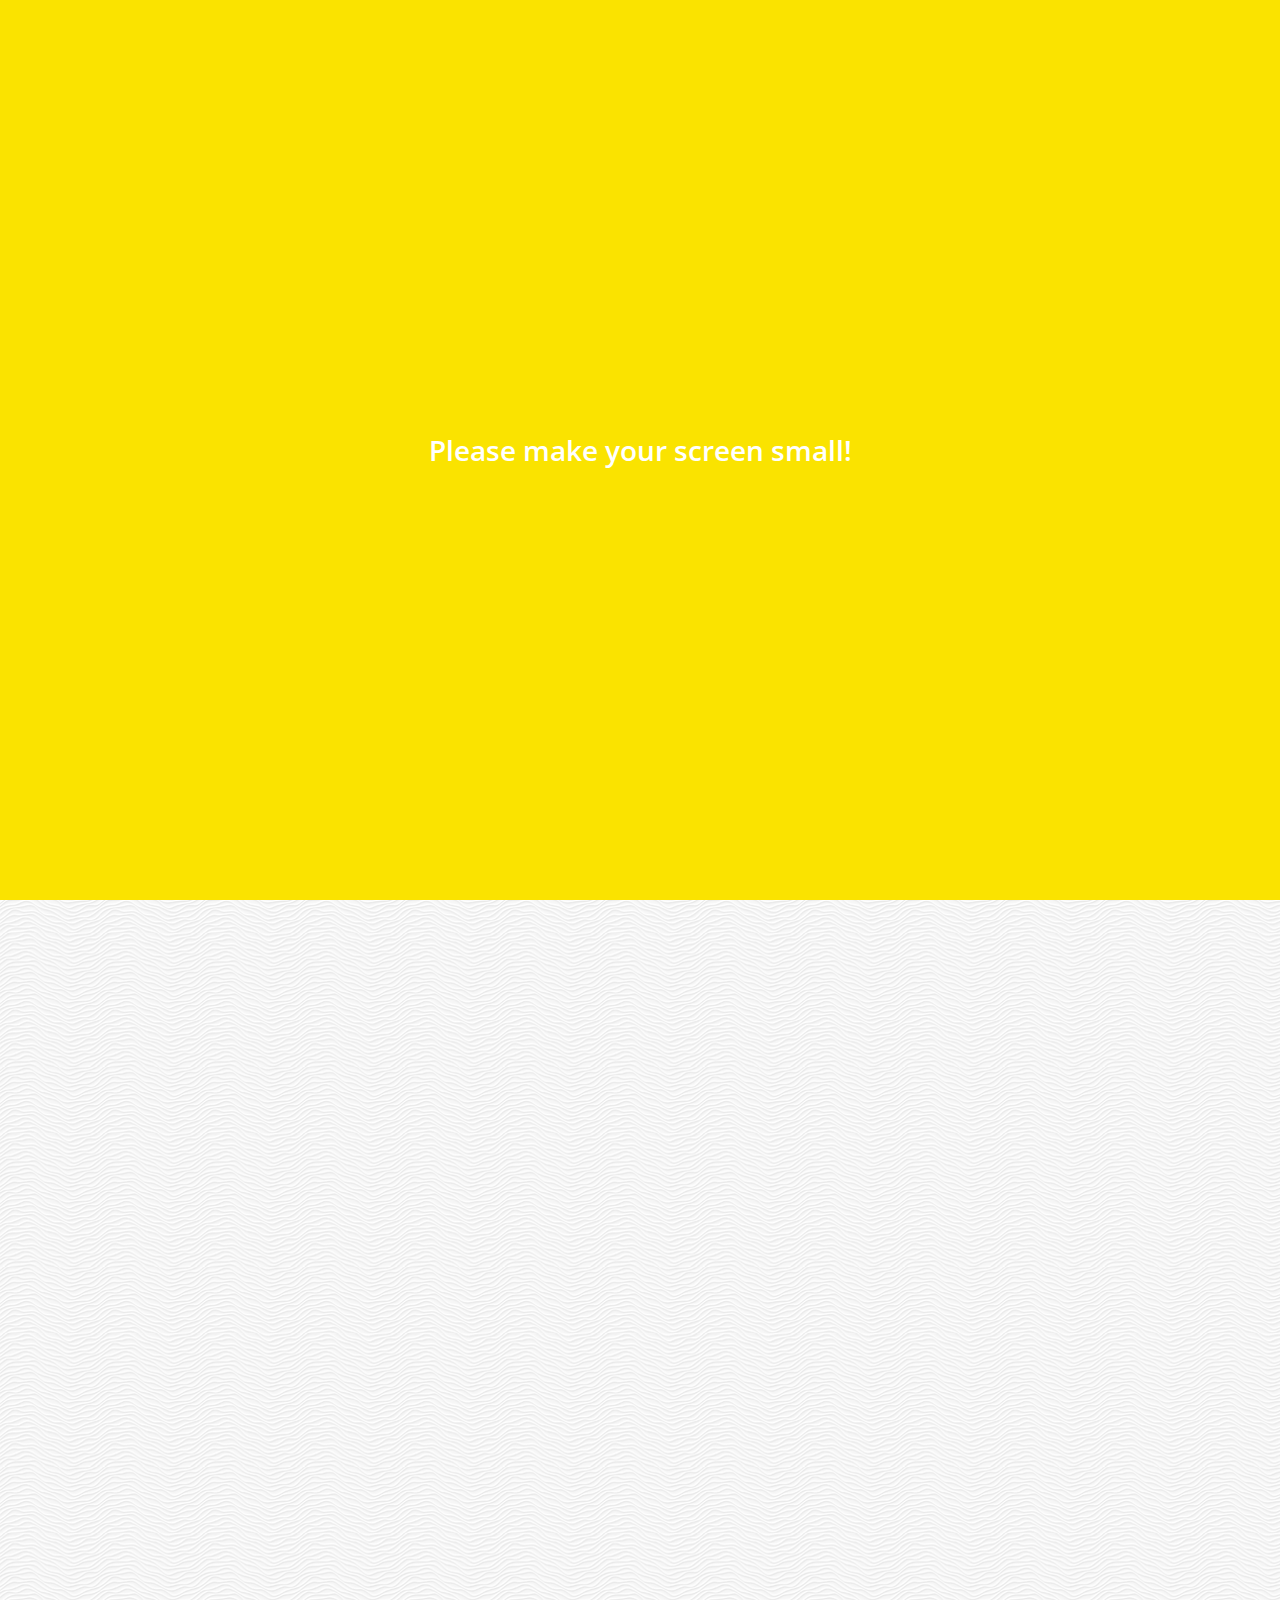
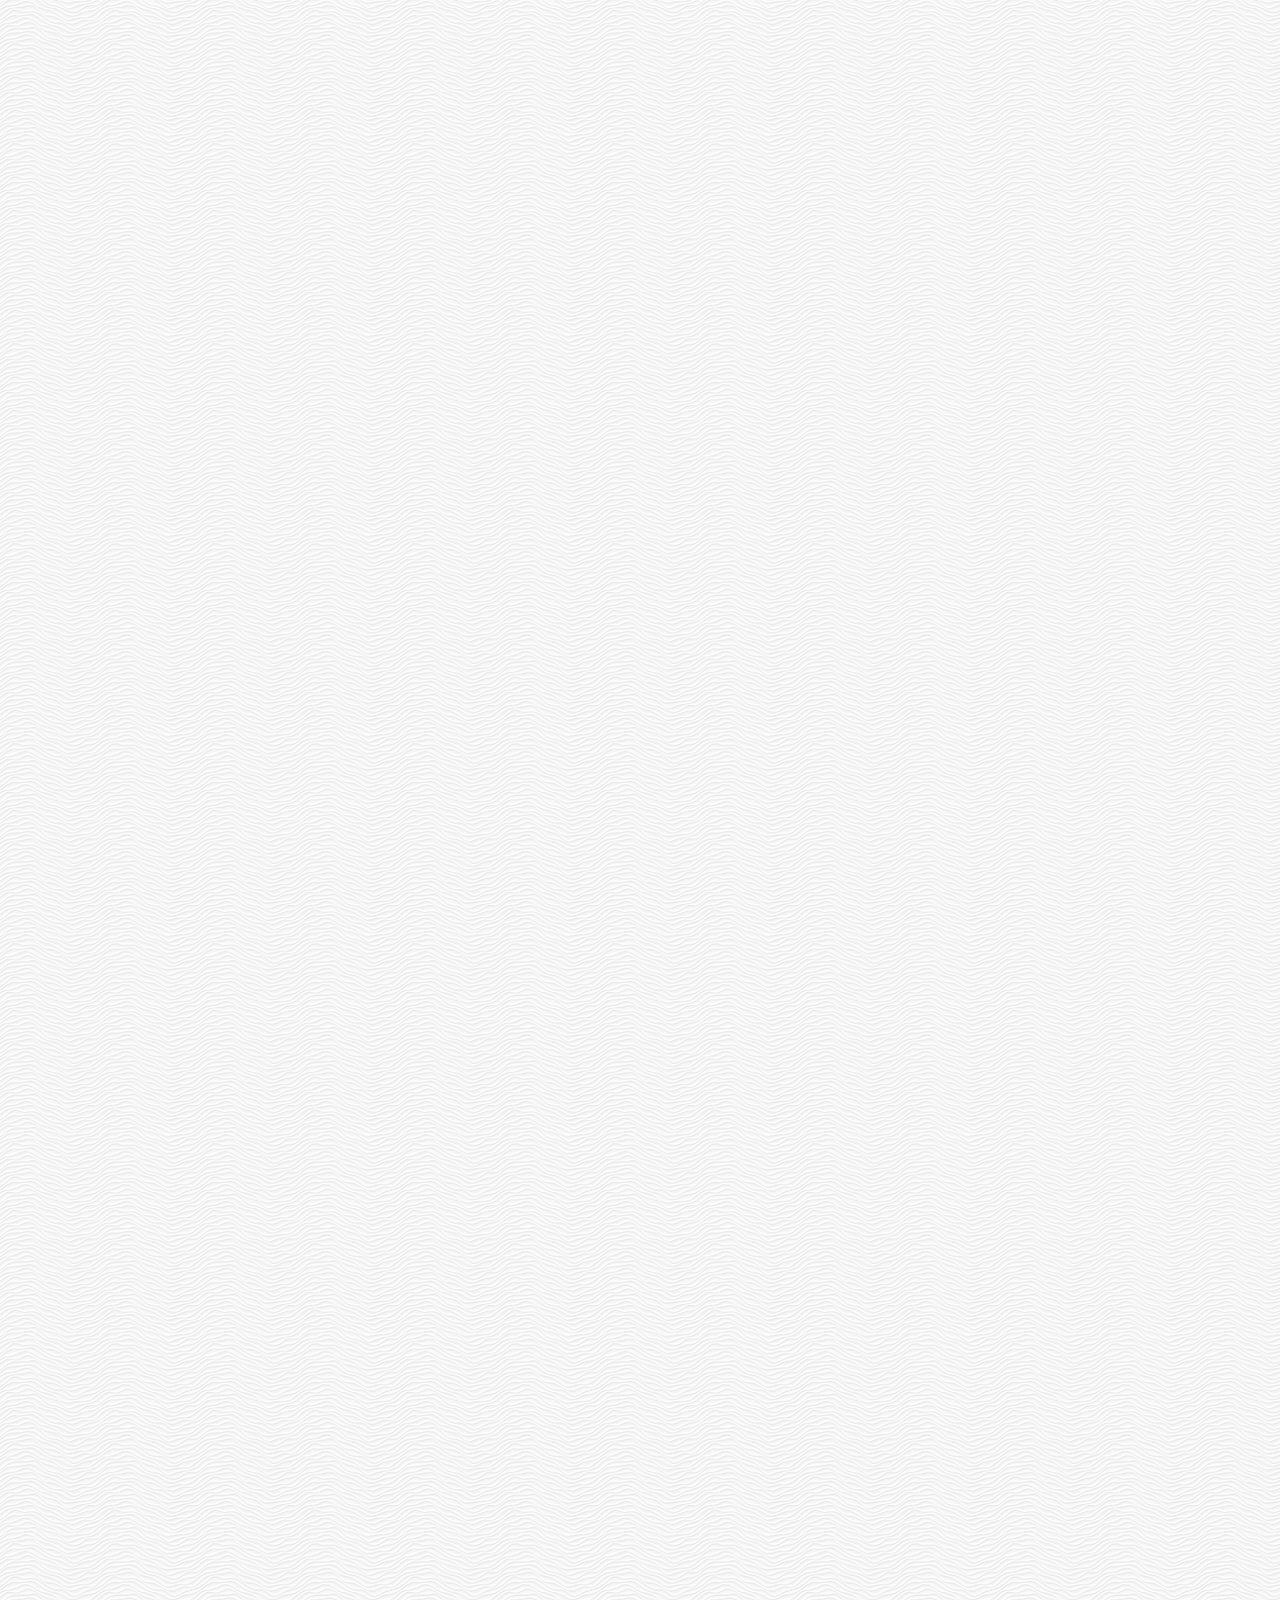
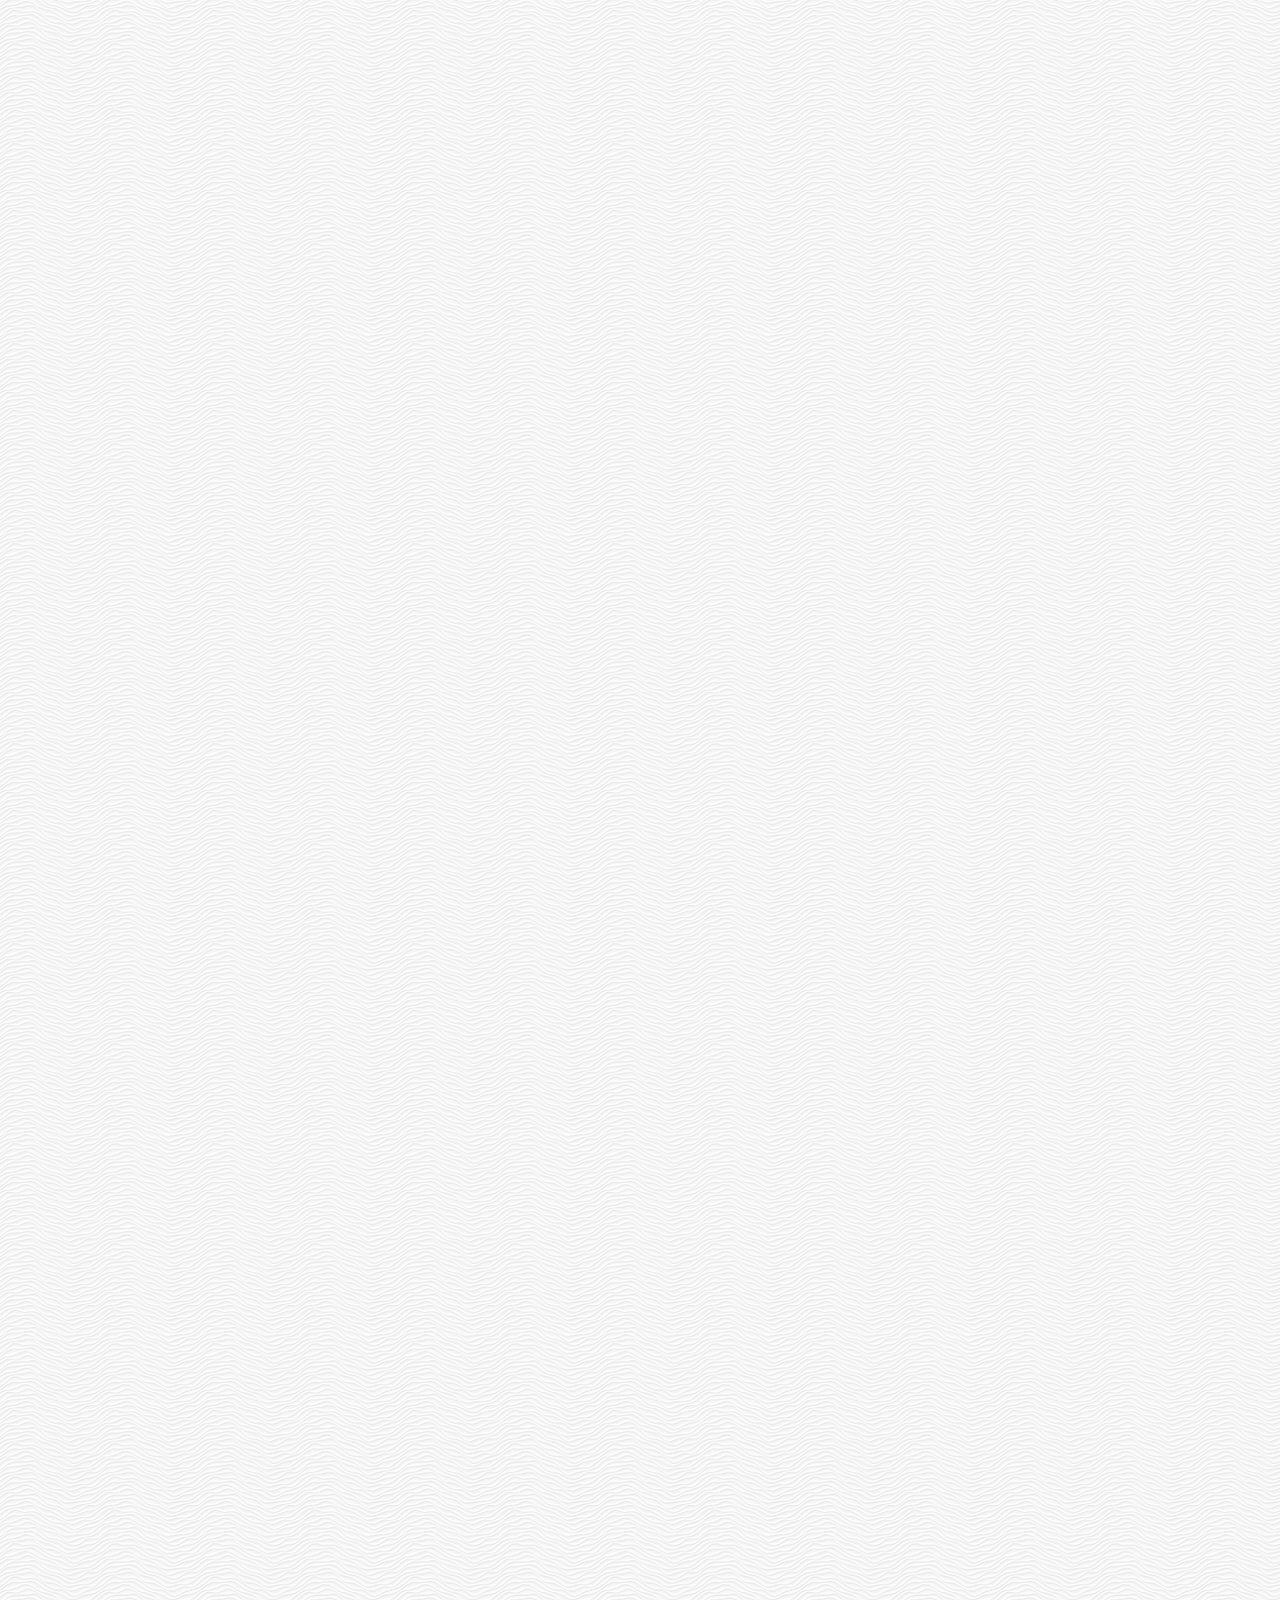
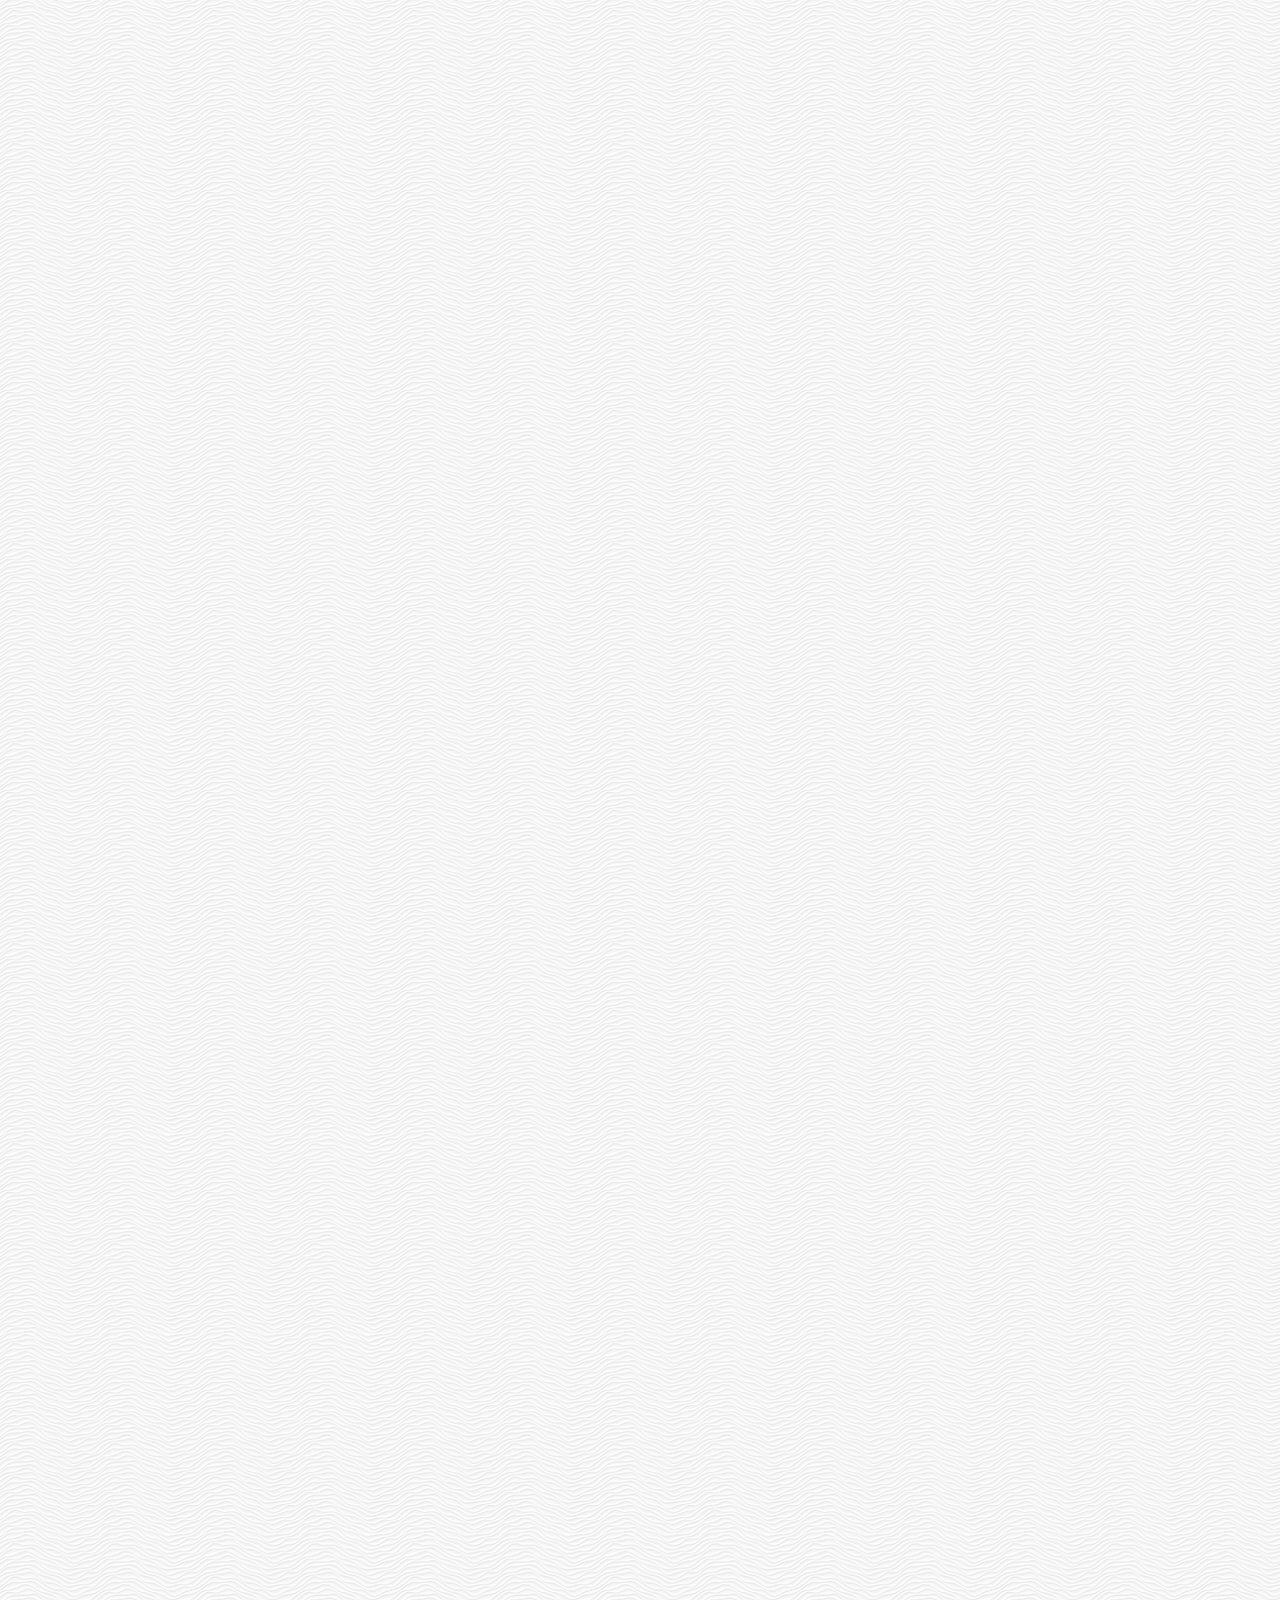
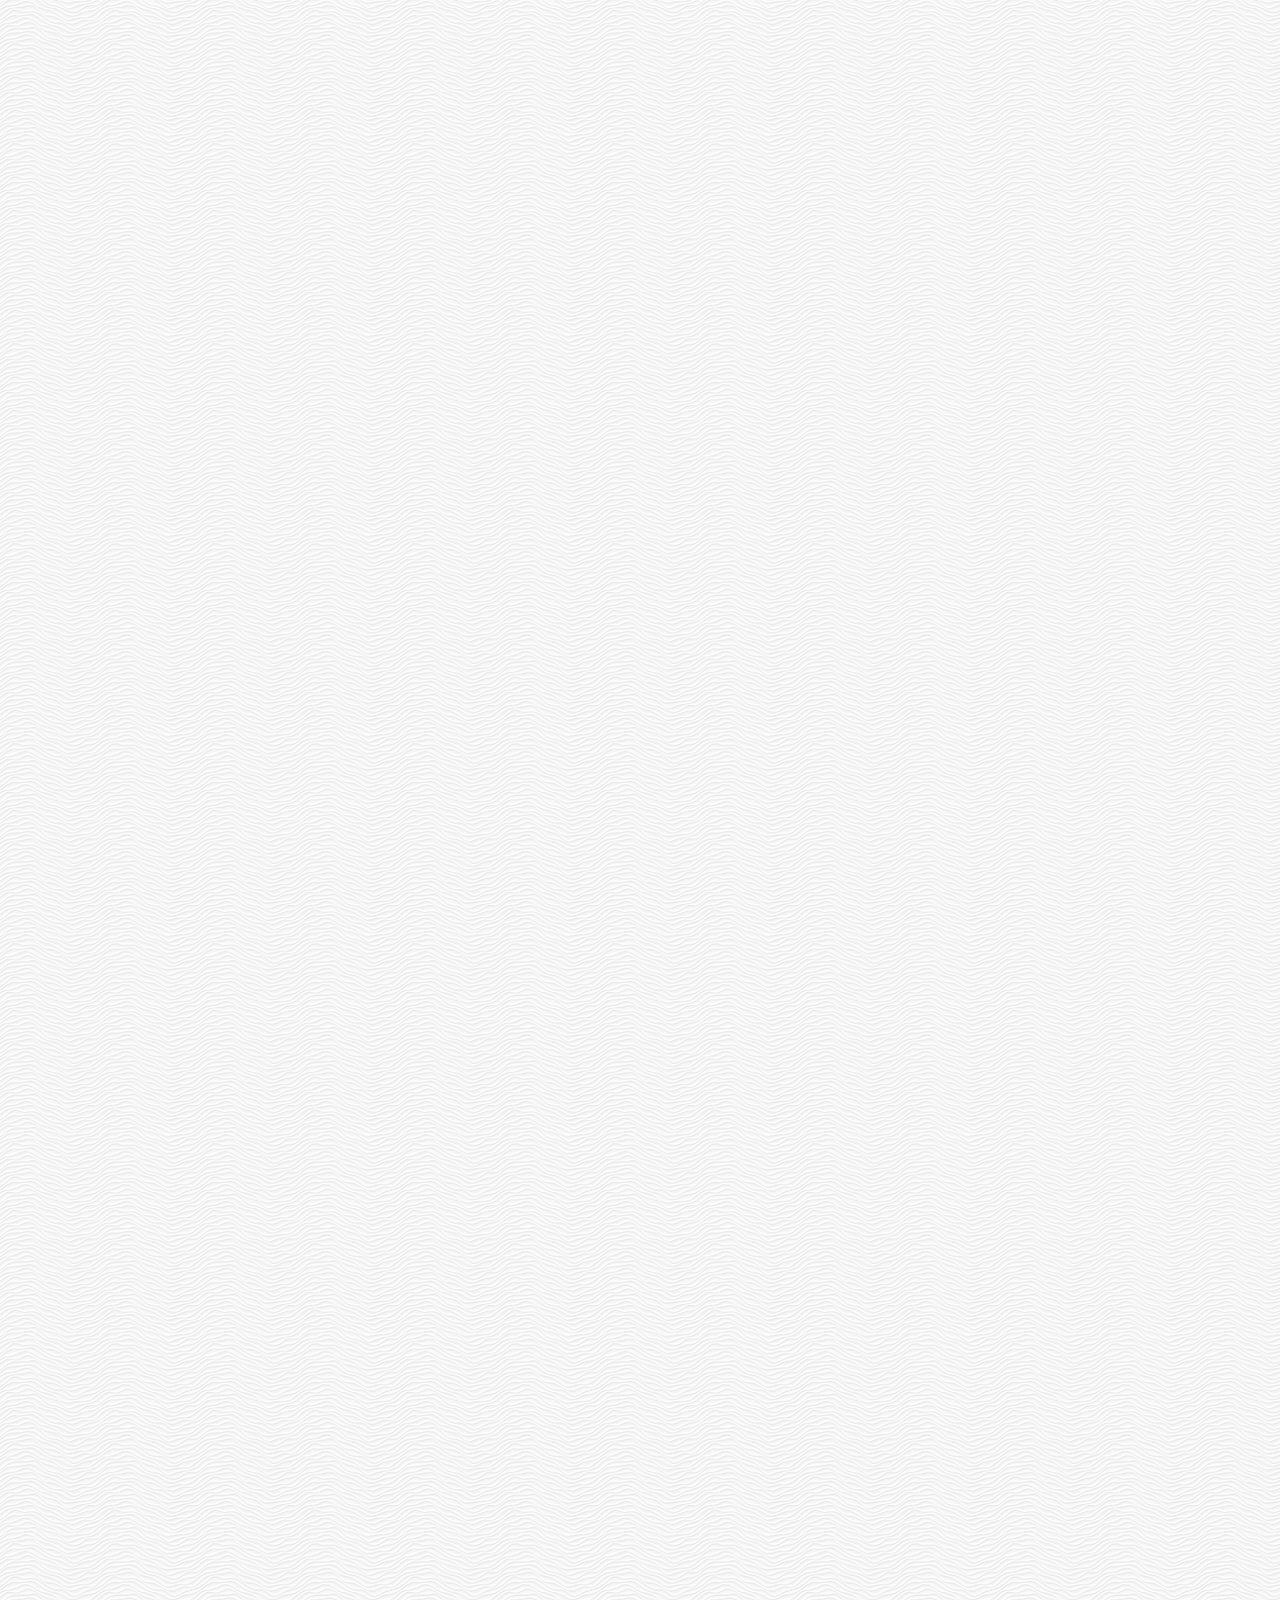
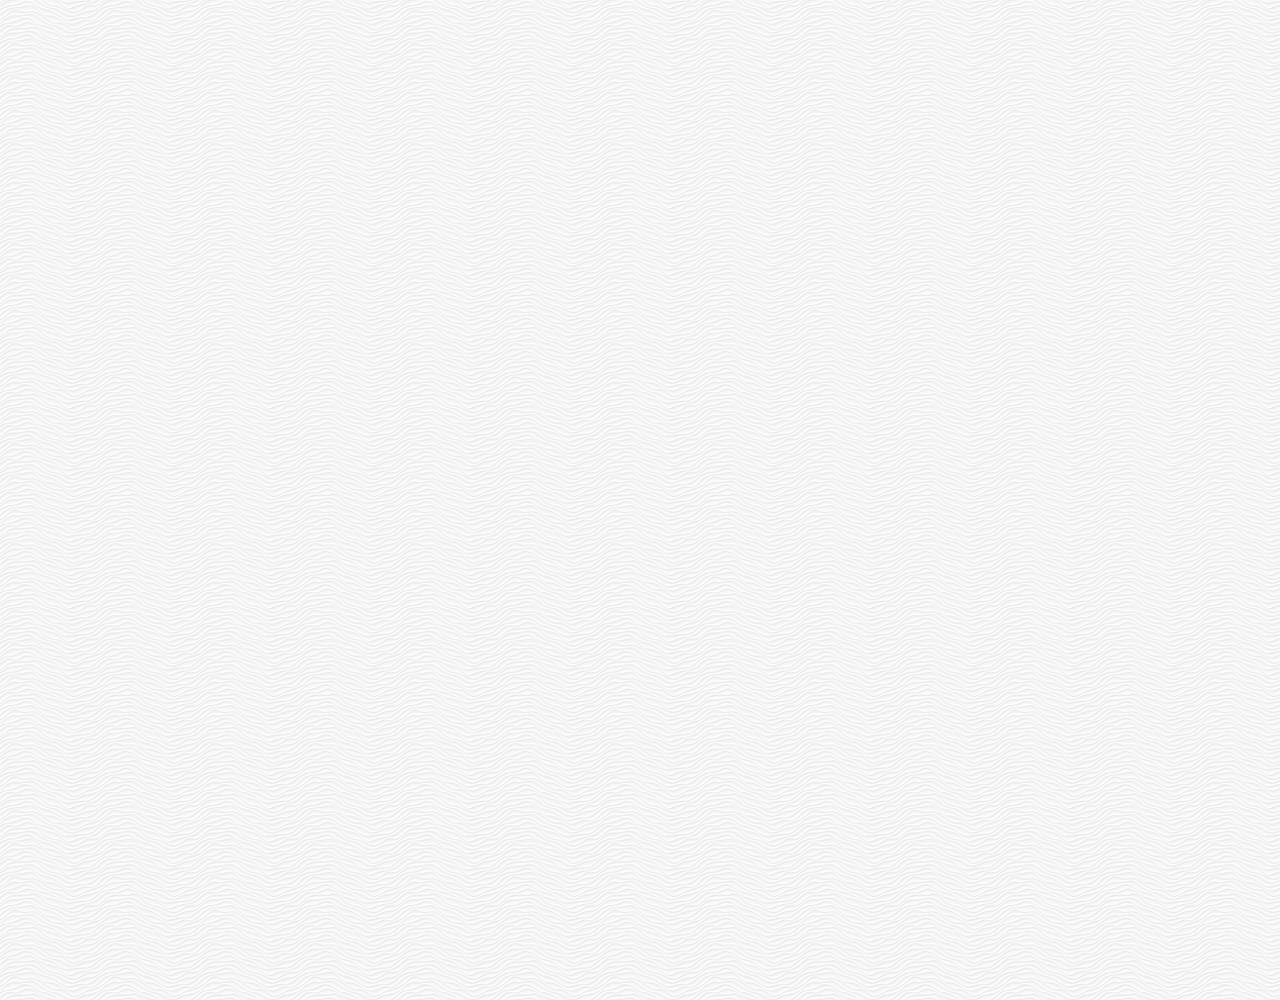
==== commit a6056daa: "#3.5 Screen Size Media Query" ====
--- a/chat.html
+++ b/chat.html
@@ -99,5 +99,8 @@
         </span>
       </div>
     </div>
+    <div class="bigScreen">
+      <span class="bigScreen__text">Please make your screen small!</span>
+    </div>
   </body>
 </html>
--- a/css/styles.css
+++ b/css/styles.css
@@ -9,6 +9,7 @@
 @import "more.css";
 @import "settings.css";
 @import "chat.css";
+@import "mobile.css";
 
 * {
   box-sizing: border-box;
@@ -26,3 +27,18 @@
   color: inherit;
   text-decoration: none;
 }
+
+@keyframes fadeIn {
+  from {
+    opacity: 0;
+    transform: translateY(50px);
+  }
+  to {
+    opacity: 1;
+    transform: none;
+  }
+}
+
+main {
+  animation: fadeIn 0.5s ease-in-out;
+}
